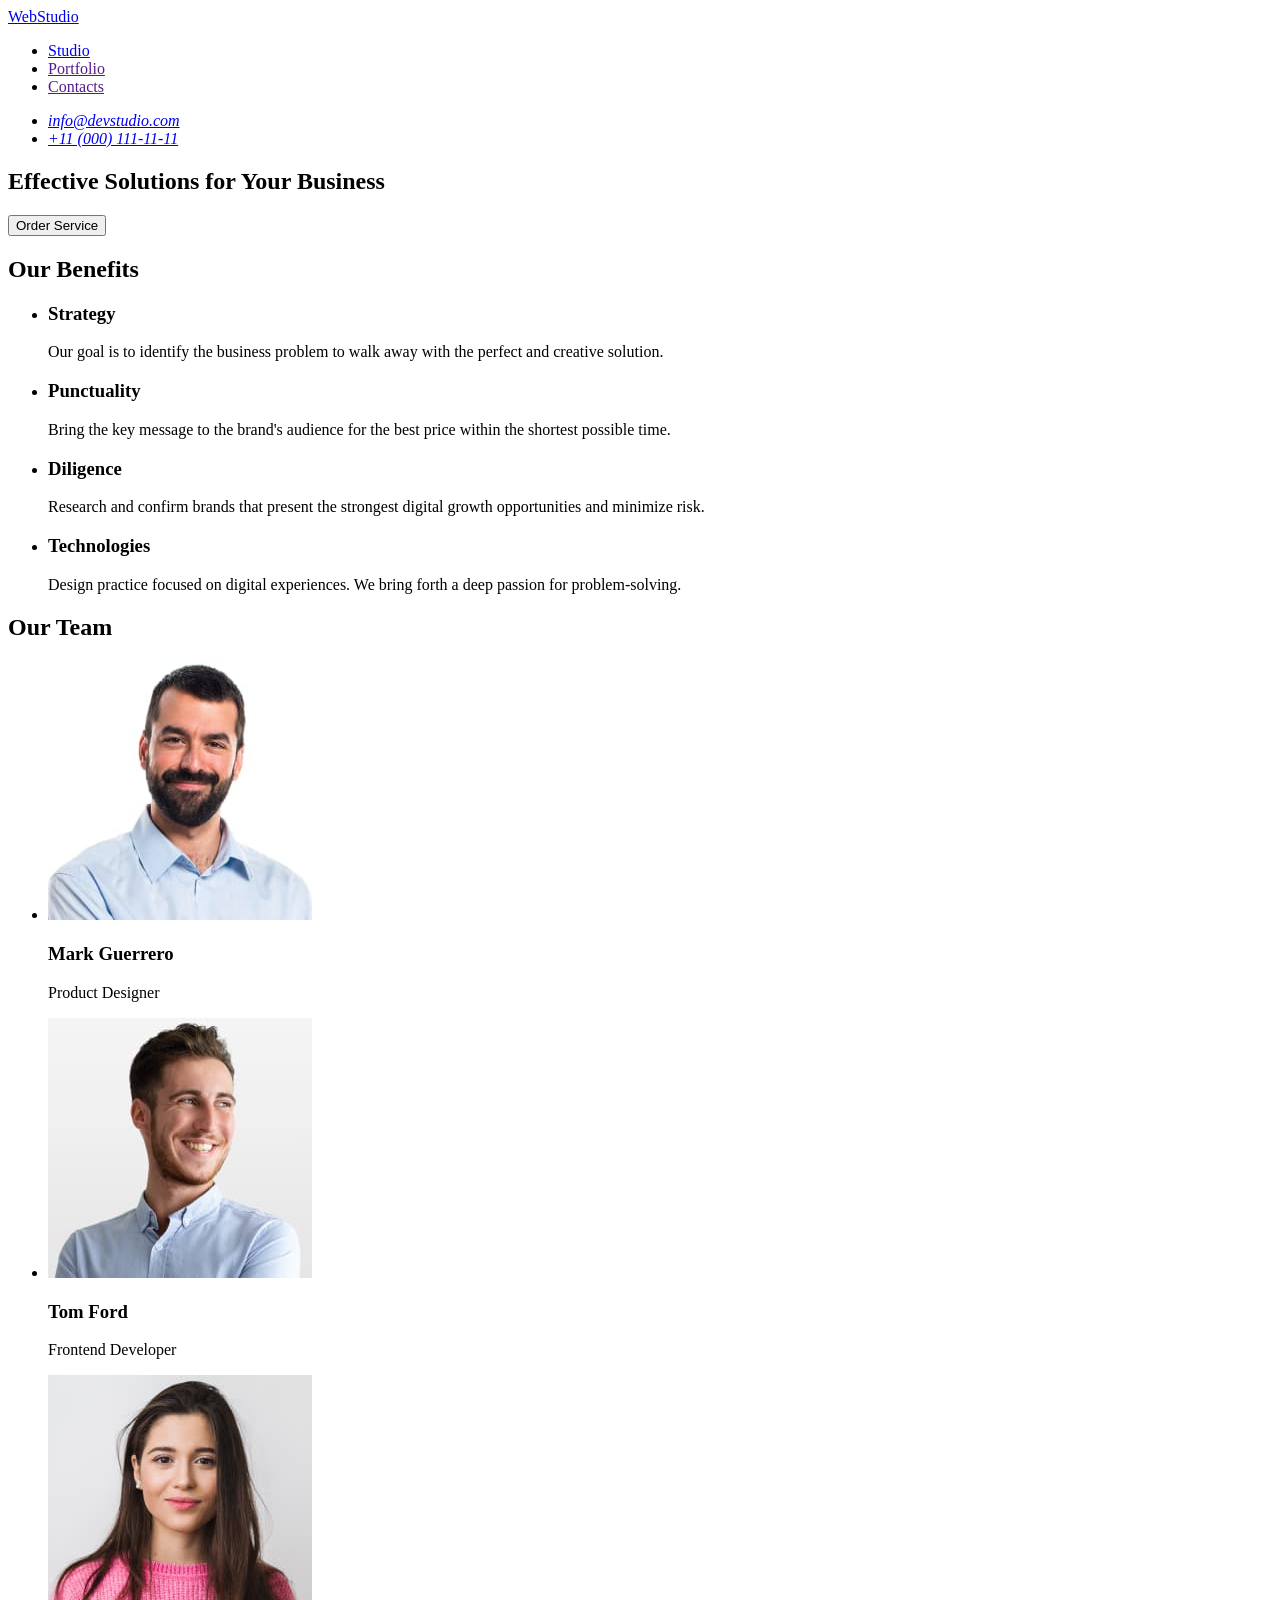
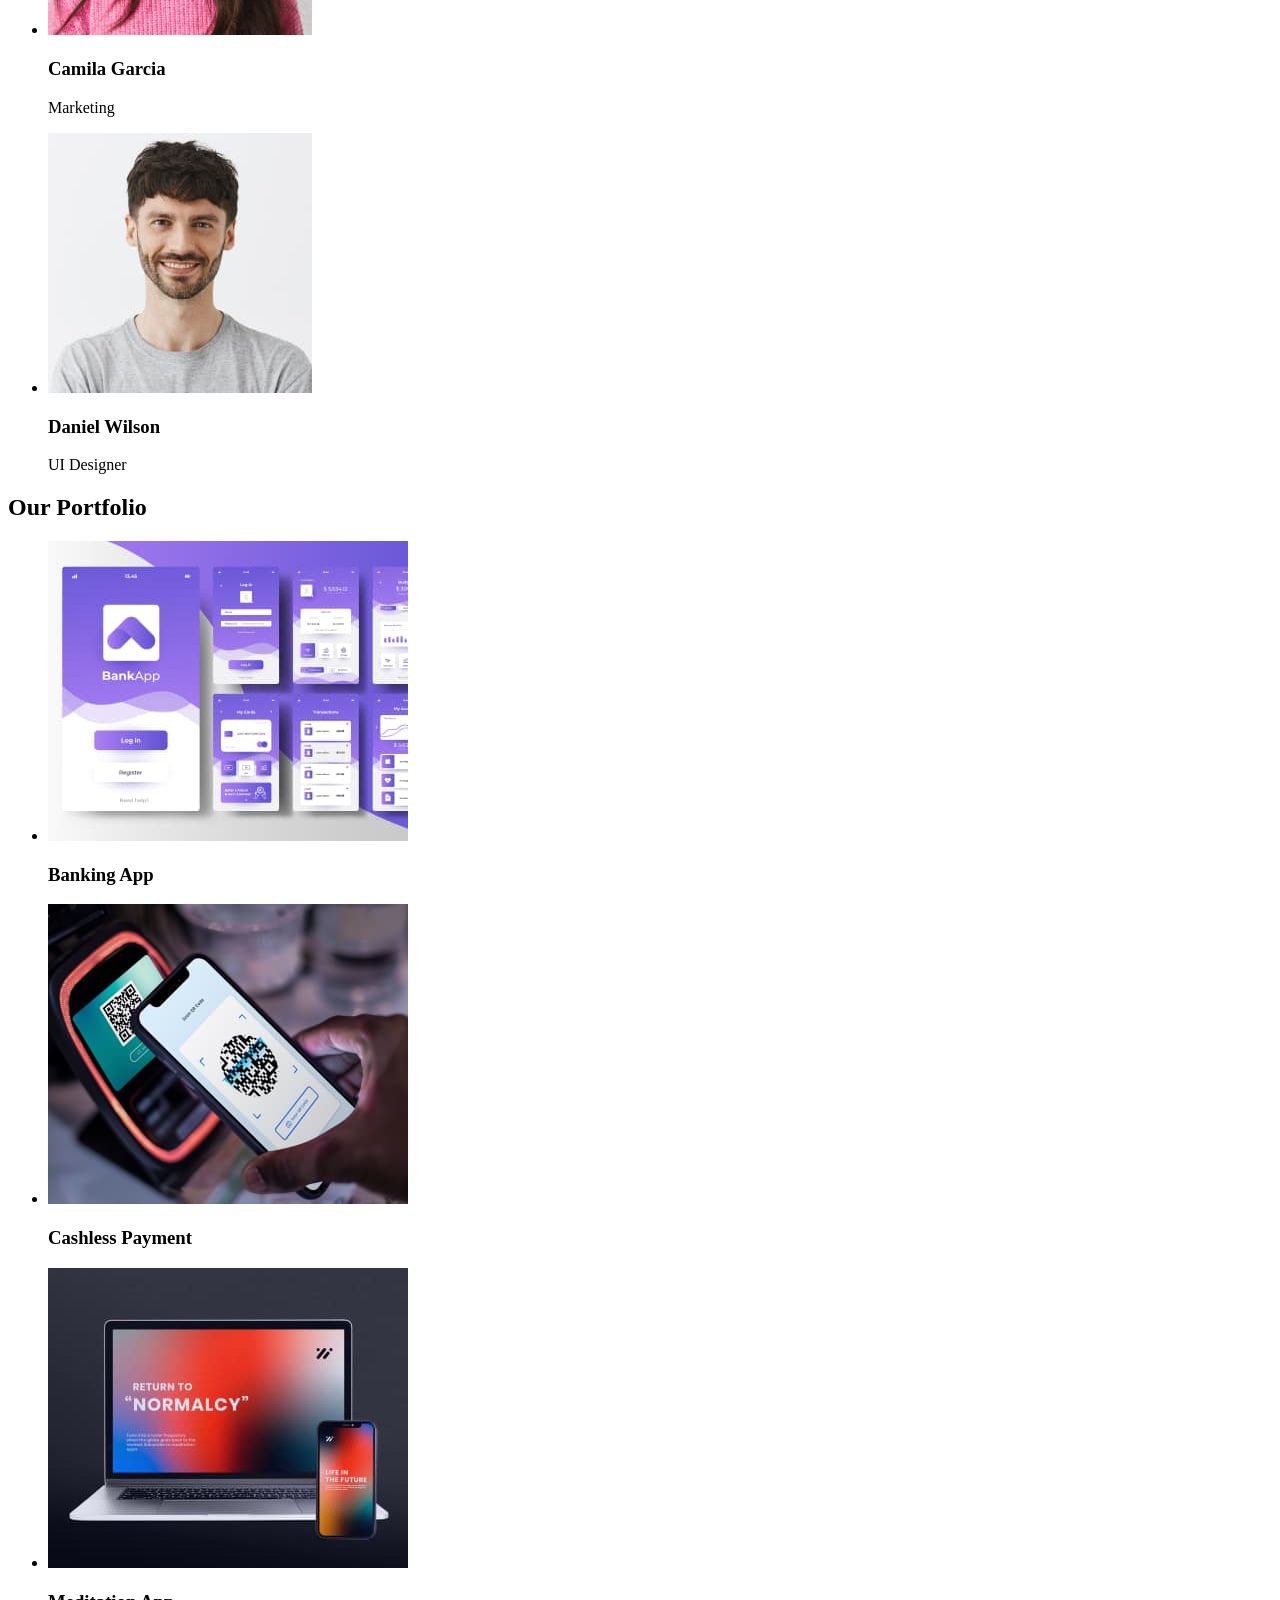
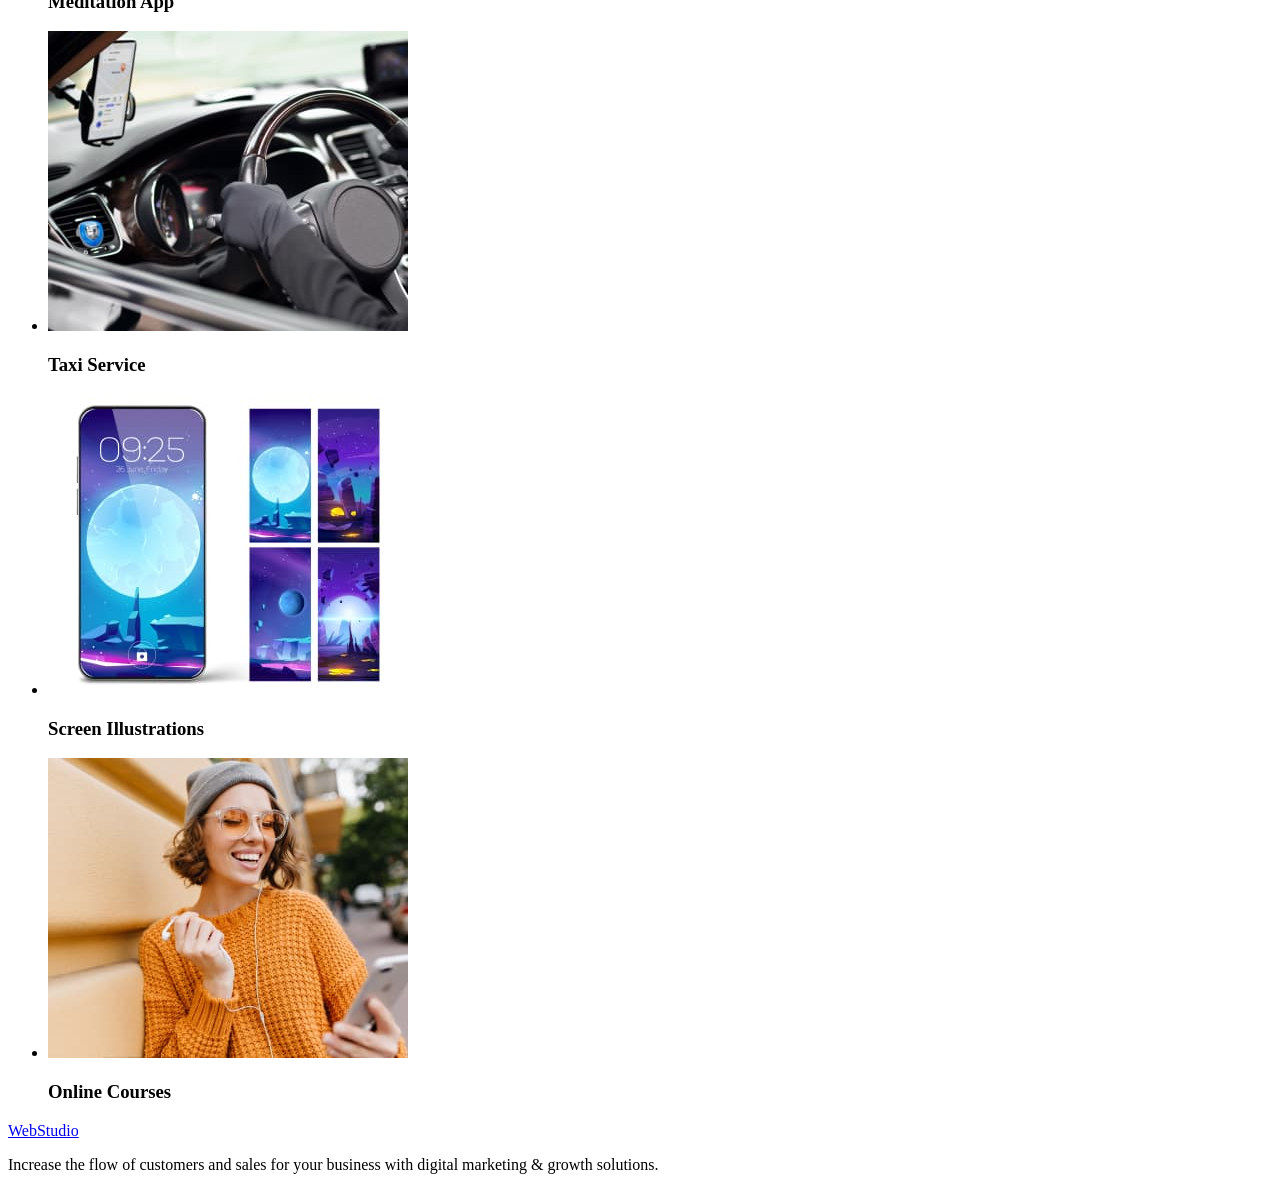
==== index.html @ a12480d6 "src" ====
<!DOCTYPE html>
<html lang="en">
  <head>
    <meta charset="UTF-8" />
    <meta name="viewport" content="width=device-width, initial-scale=1.0" />
    <title>WebStudio</title>
  </head>

  <body>
    <header>
      <nav>
        <a href="./index.html"> WebStudio</a>
        <ul>
          <li><a href="./index.html">Studio</a></li>
          <li><a href="">Portfolio</a></li>
          <li><a href="">Contacts</a></li>
        </ul>
      </nav>
      <address>
        <ul>
          <li><a href="mailto:info@devstudio.com">info@devstudio.com</a></li>
          <li><a href="tel:+110001111111">+11 (000) 111-11-11</a></li>
        </ul>
      </address>
    </header>
    <main>
      <!-- Hero Section -->
      <section>
        <h1>Effective Solutions for Your Business</h1>
        <button type="button">Order Service</button>
      </section>
      <!-- Our Benefits -->
      <section>
        <h2>Our Benefits</h2>
        <ul>
          <li>
            <h3>Strategy</h3>
            <p>
              Our goal is to identify the business problem to walk away with the
              perfect and creative solution.
            </p>
          </li>
          <li>
            <h3>Punctuality</h3>
            <p>
              Bring the key message to the brand's audience for the best price
              within the shortest possible time.
            </p>
          </li>
          <li>
            <h3>Diligence</h3>
            <p>
              Research and confirm brands that present the strongest digital
              growth opportunities and minimize risk.
            </p>
          </li>
          <li>
            <h3>Technologies</h3>
            <p>
              Design practice focused on digital experiences. We bring forth a
              deep passion for problem-solving.
            </p>
          </li>
        </ul>
      </section>

      <!-- Our Team -->
      <section>
        <h2>Our Team</h2>
        <ul>
          <li>
            <img
              src="./images/mark_guerrero.jpg"
              alt="Mark Guerrero"
              width="264"
              height="260"
            />
            <h3>Mark Guerrero</h3>
            <p>Product Designer</p>
          </li>
          <li>
            <img
              src="./images/tom_ford.jpg"
              alt="Tom Ford"
              width="264"
              height="260"
            />
            <h3>Tom Ford</h3>
            <p>Frontend Developer</p>
          </li>
          <li>
            <img
              src="./images/camila_garcia.jpg"
              alt="Camila Garcia"
              width="264"
              height="260"
            />
            <h3>Camila Garcia</h3>
            <p>Marketing</p>
          </li>
          <li>
            <img
              src="./images/daniel_wilson.jpg"
              alt="Daniel Wilson"
              width="264"
              height="260"
            />
            <h3>Daniel Wilson</h3>
            <p>UI Designer</p>
          </li>
        </ul>
      </section>
      <section>
        <h2>Our Portfolio</h2>
        <ul>
          <li>
            <img src="./images/banking_app.jpg" alt="" />
            <h3>Banking App</h3>
            <p></p>
          </li>
          <li>
            <img src="./images/cashless_payment.jpg" alt="" />
            <h3>Cashless Payment</h3>
            <p></p>
          </li>
          <li>
            <img src="./images/meditation_app.jpg" alt="" />
            <h3>Meditation App</h3>
            <p></p>
          </li>
          <li>
            <img src="./images/taxi_service.jpg" alt="" />
            <h3>Taxi Service</h3>
            <p></p>
          </li>
          <li>
            <img src="./images/screen_illustrations.jpg" alt="" />
            <h3>Screen Illustrations</h3>
            <p></p>
          </li>
          <li>
            <img src="./images/online-courses.jpg" alt="" />
            <h3>Online Courses</h3>
            <p></p>
          </li>
        </ul>
      </section>
    </main>
    <!-- Footer -->
    <footer>
      <a href="./index.html"> WebStudio</a>
      <p>
        Increase the flow of customers and sales for your business with digital
        marketing & growth solutions.
      </p>
    </footer>
  </body>
</html>
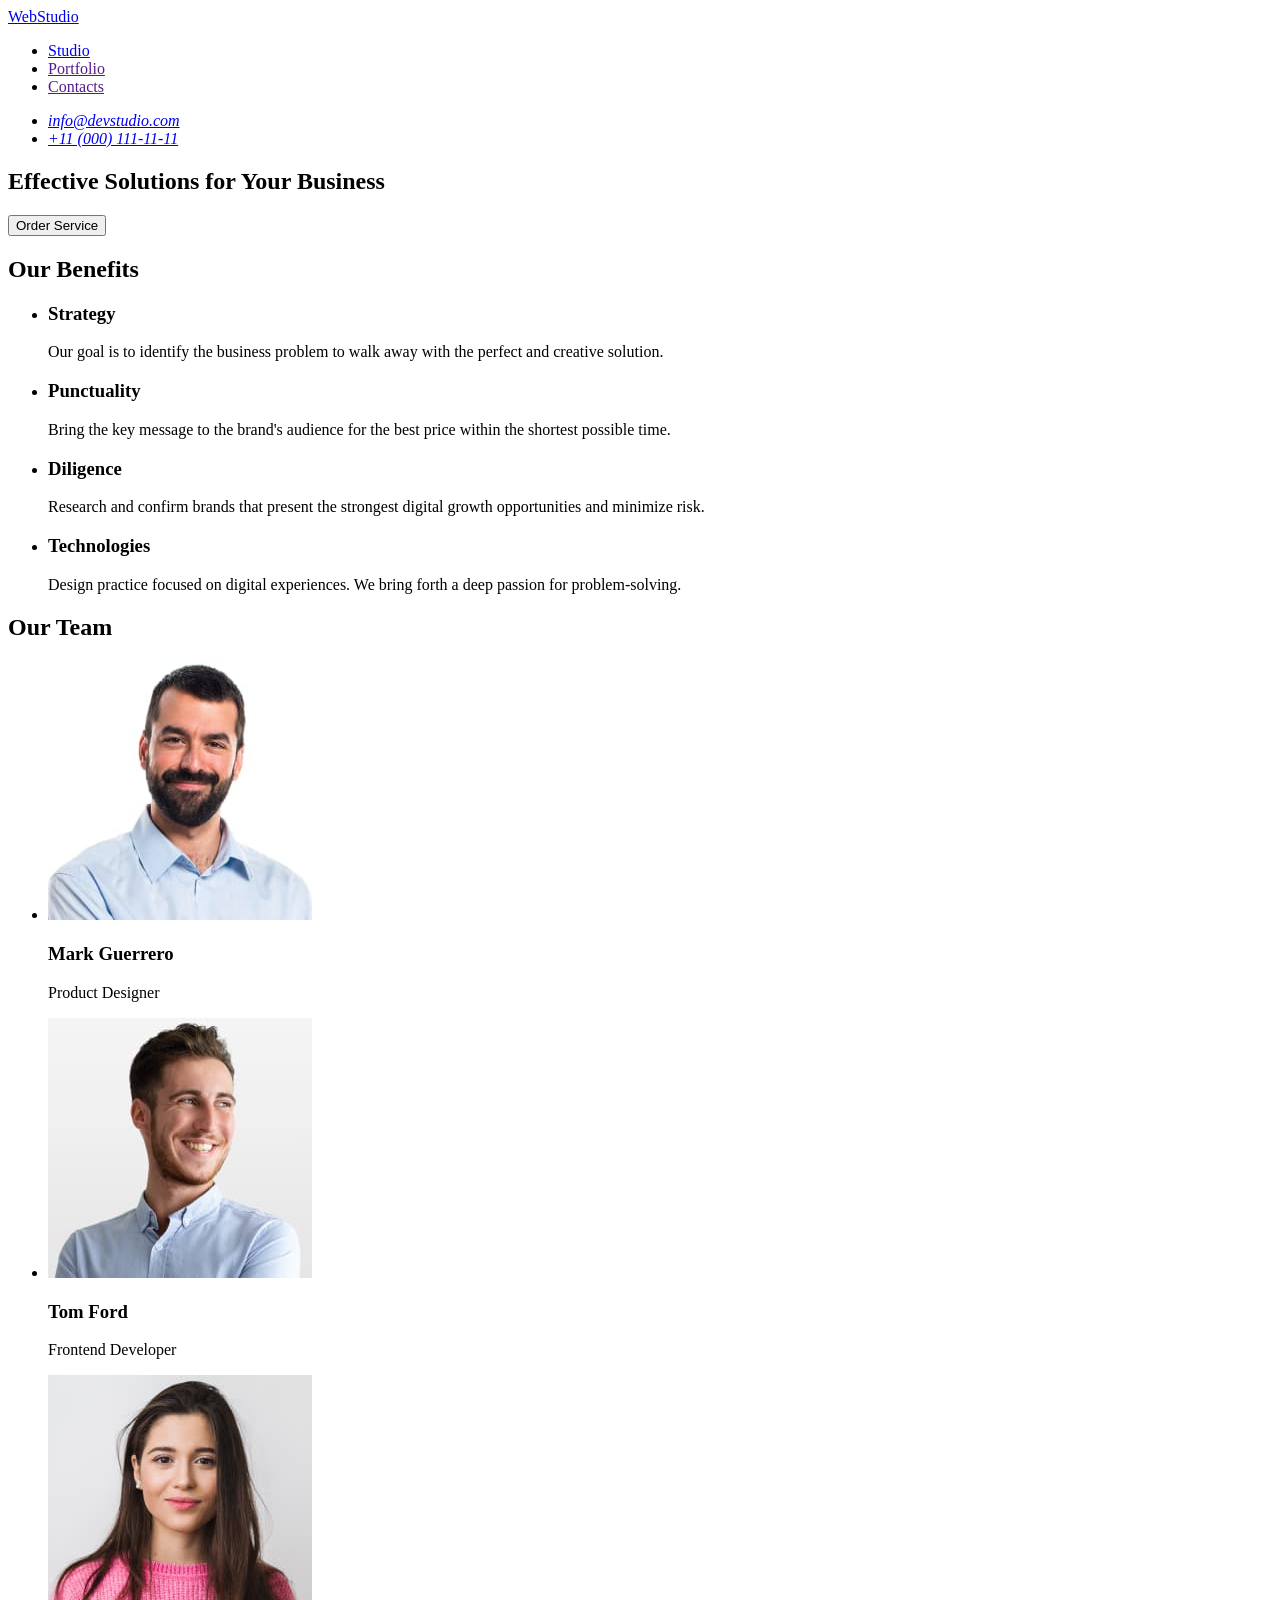
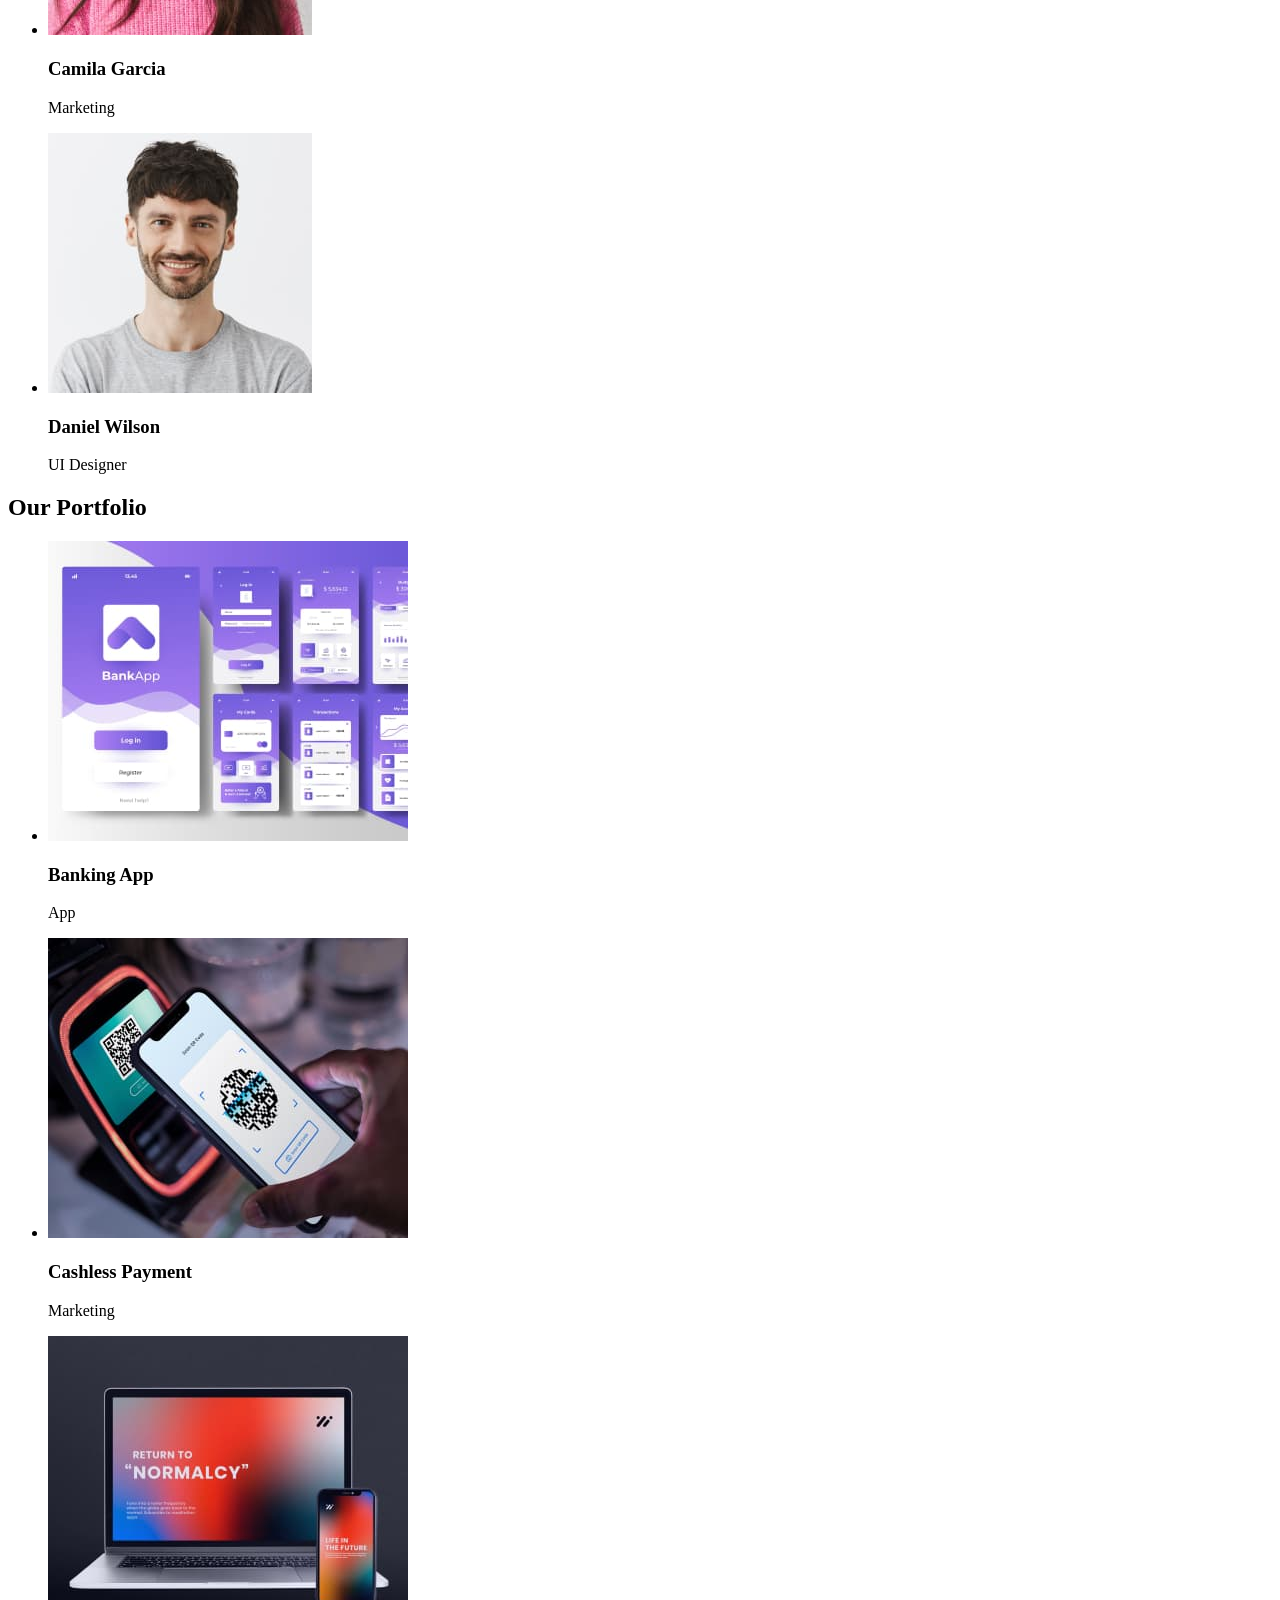
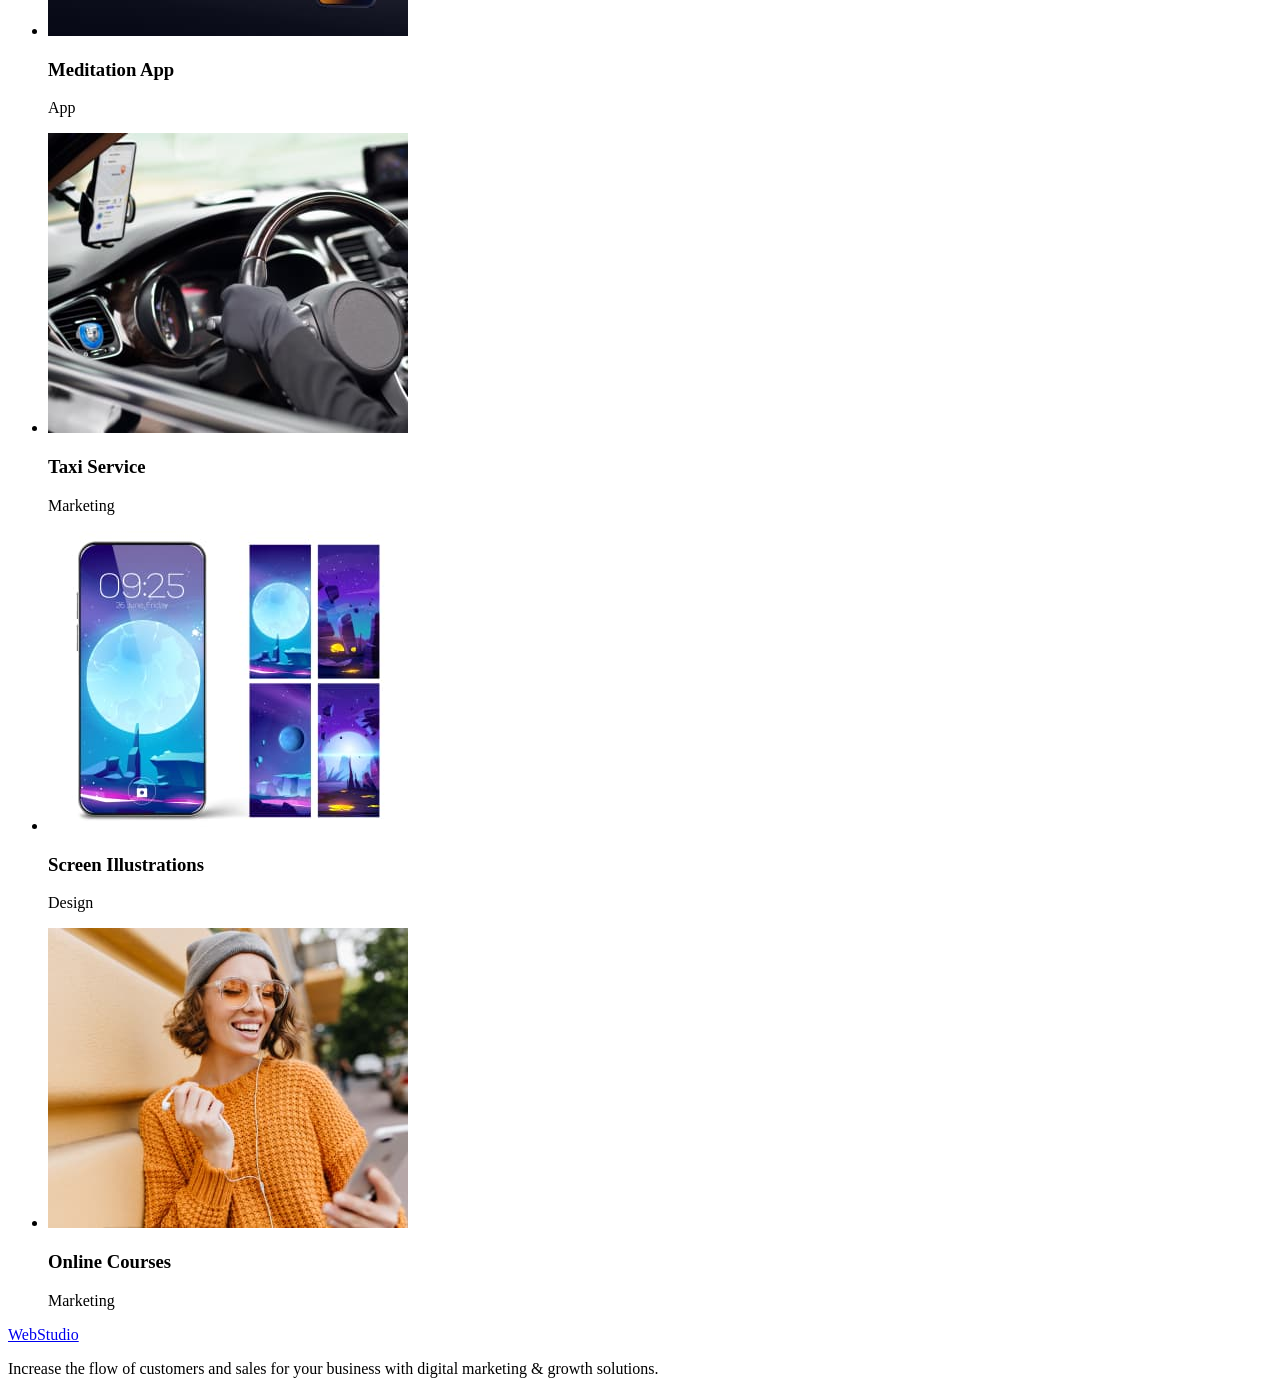
==== commit e55e8d1b: "p" ====
--- a/index.html
+++ b/index.html
@@ -116,32 +116,32 @@
           <li>
             <img src="./images/banking_app.jpg" alt="" />
             <h3>Banking App</h3>
-            <p></p>
+            <p>App</p>
           </li>
           <li>
             <img src="./images/cashless_payment.jpg" alt="" />
             <h3>Cashless Payment</h3>
-            <p></p>
+            <p>Marketing</p>
           </li>
           <li>
             <img src="./images/meditation_app.jpg" alt="" />
             <h3>Meditation App</h3>
-            <p></p>
+            <p>App</p>
           </li>
           <li>
             <img src="./images/taxi_service.jpg" alt="" />
             <h3>Taxi Service</h3>
-            <p></p>
+            <p>Marketing</p>
           </li>
           <li>
             <img src="./images/screen_illustrations.jpg" alt="" />
             <h3>Screen Illustrations</h3>
-            <p></p>
+            <p>Design</p>
           </li>
           <li>
             <img src="./images/online-courses.jpg" alt="" />
             <h3>Online Courses</h3>
-            <p></p>
+            <p>Marketing</p>
           </li>
         </ul>
       </section>
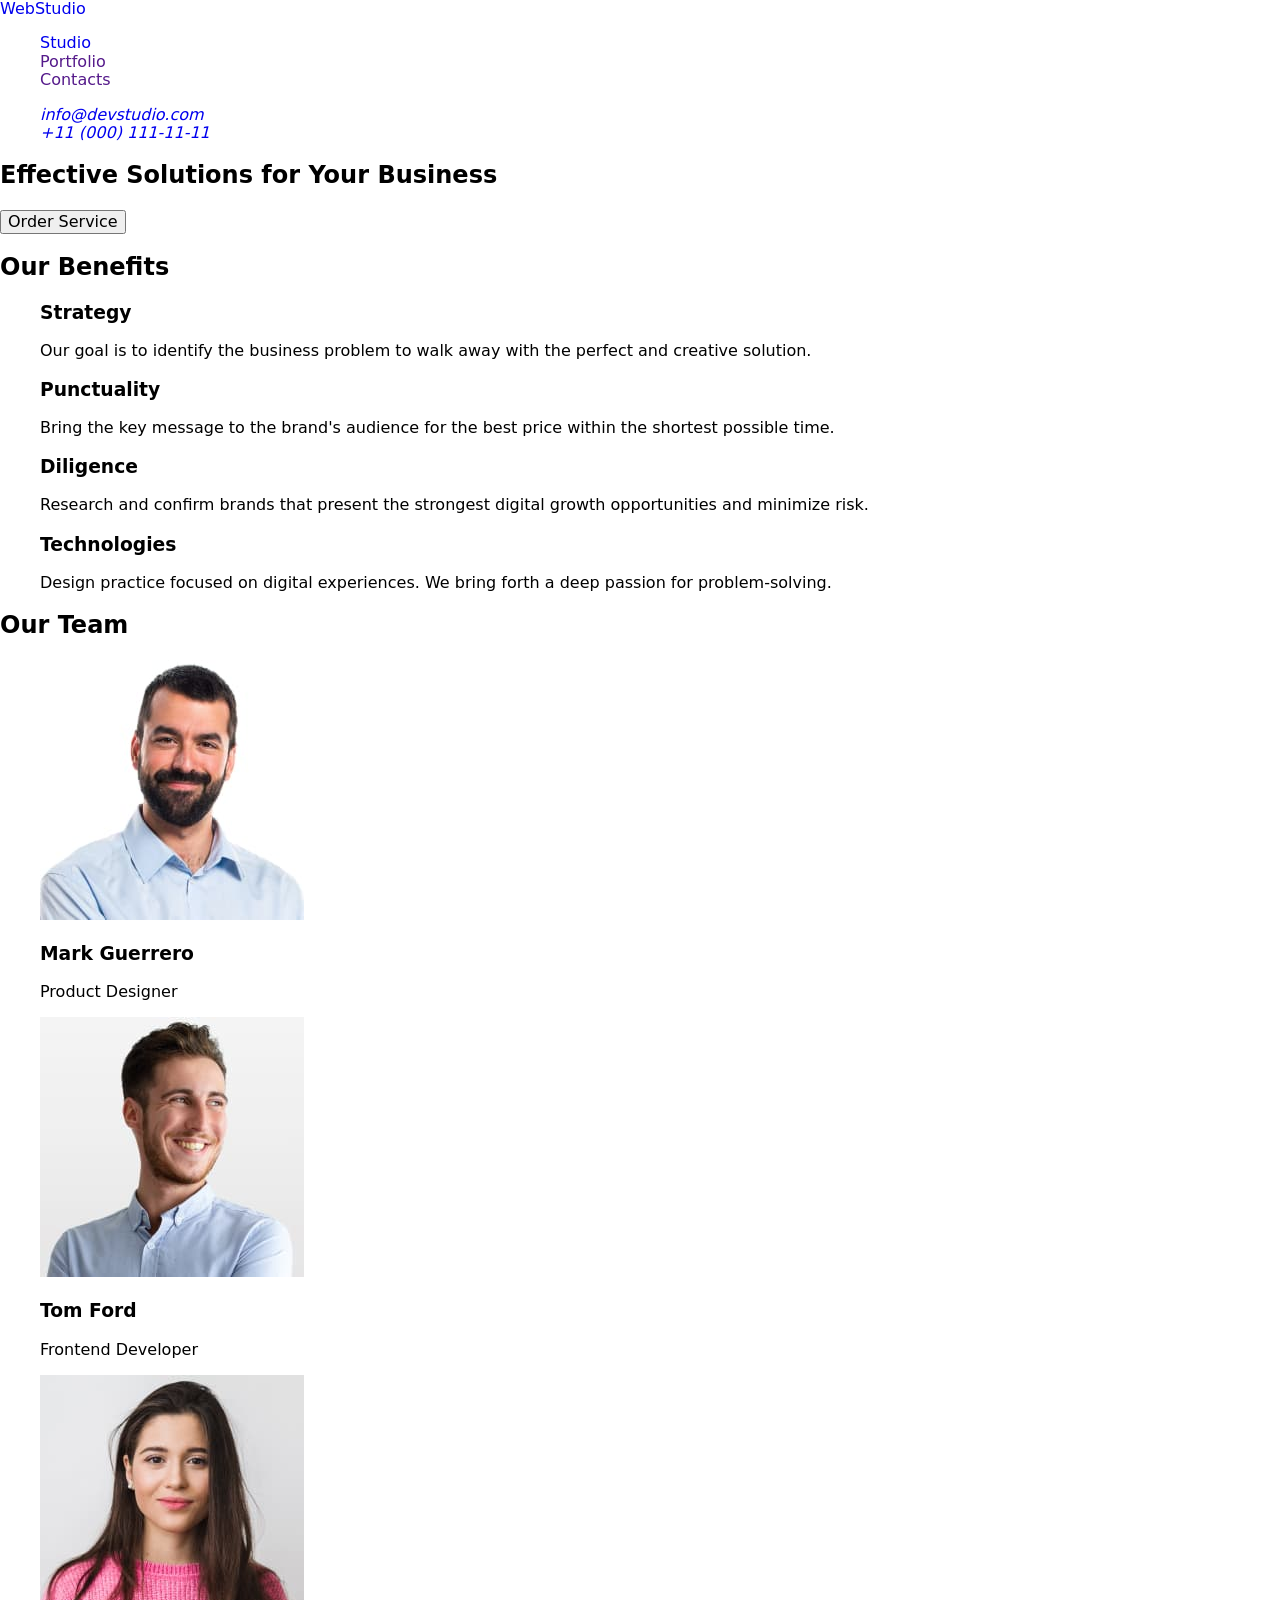
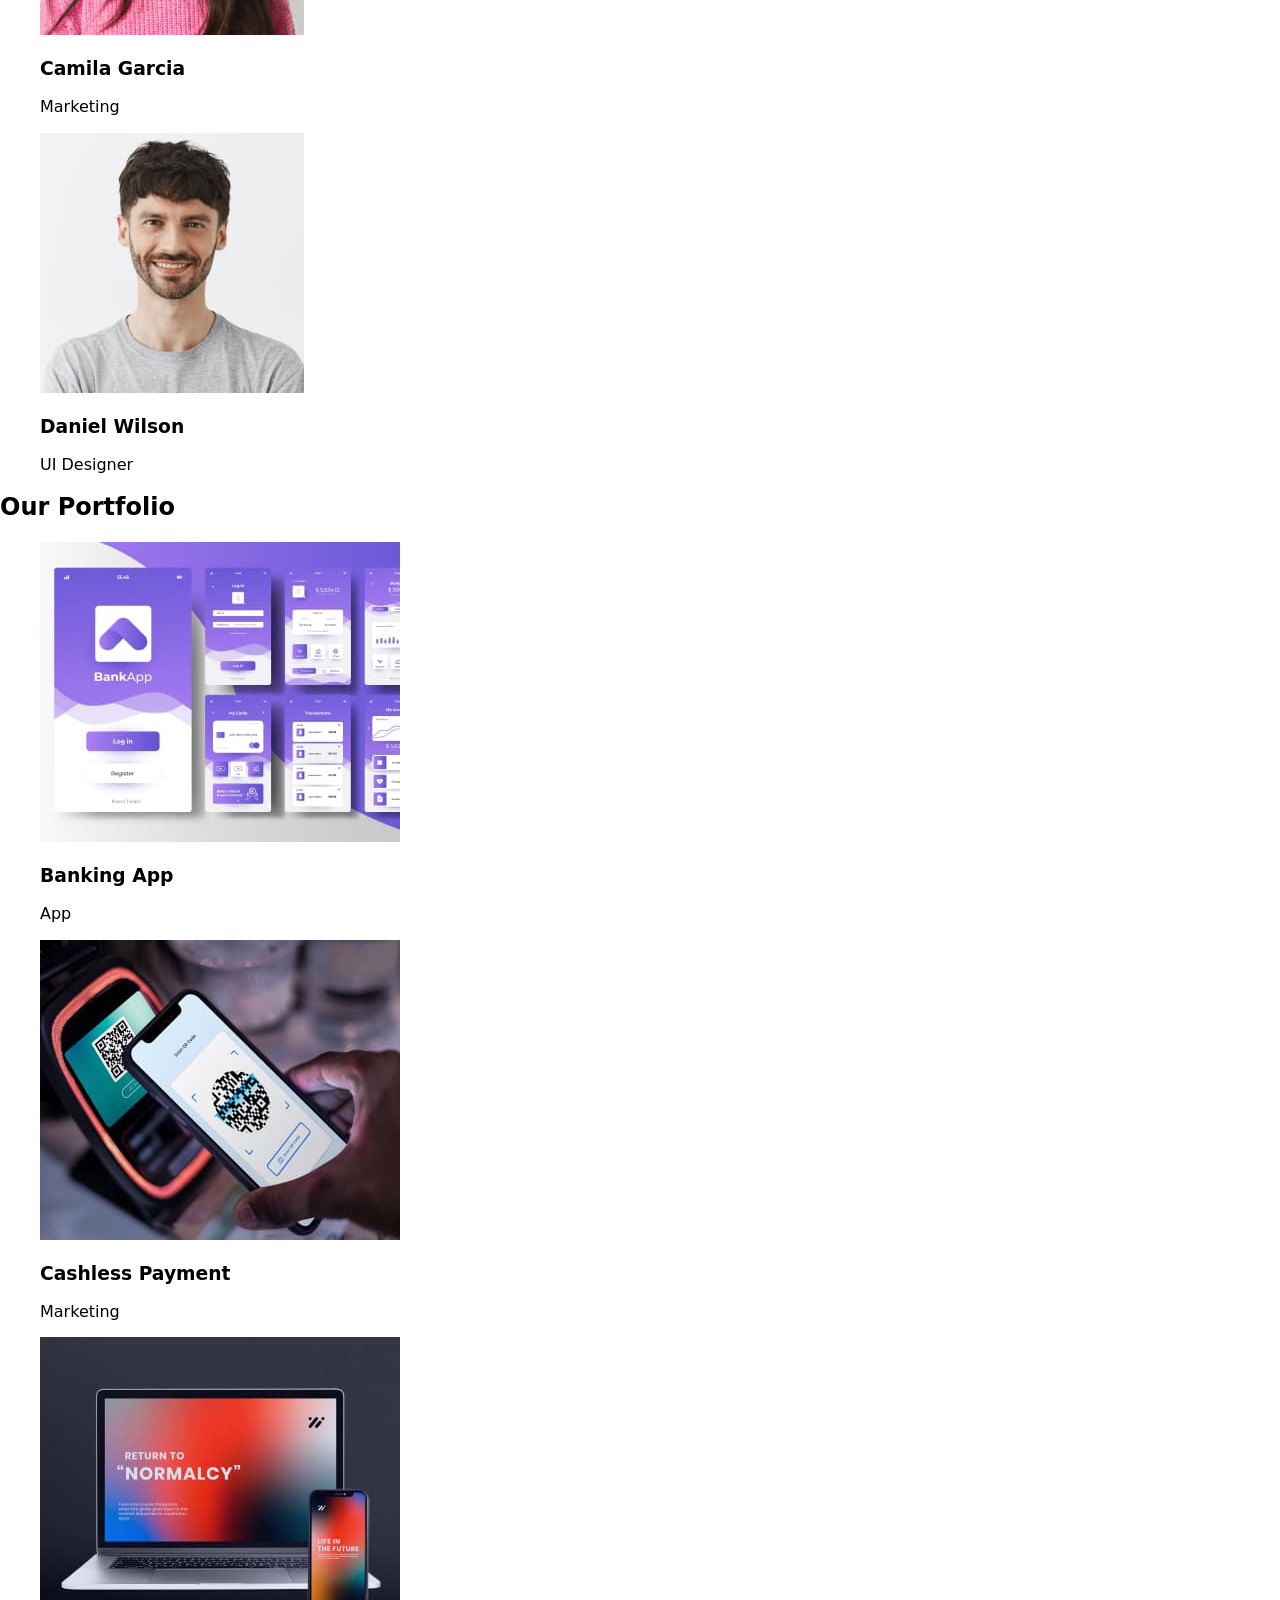
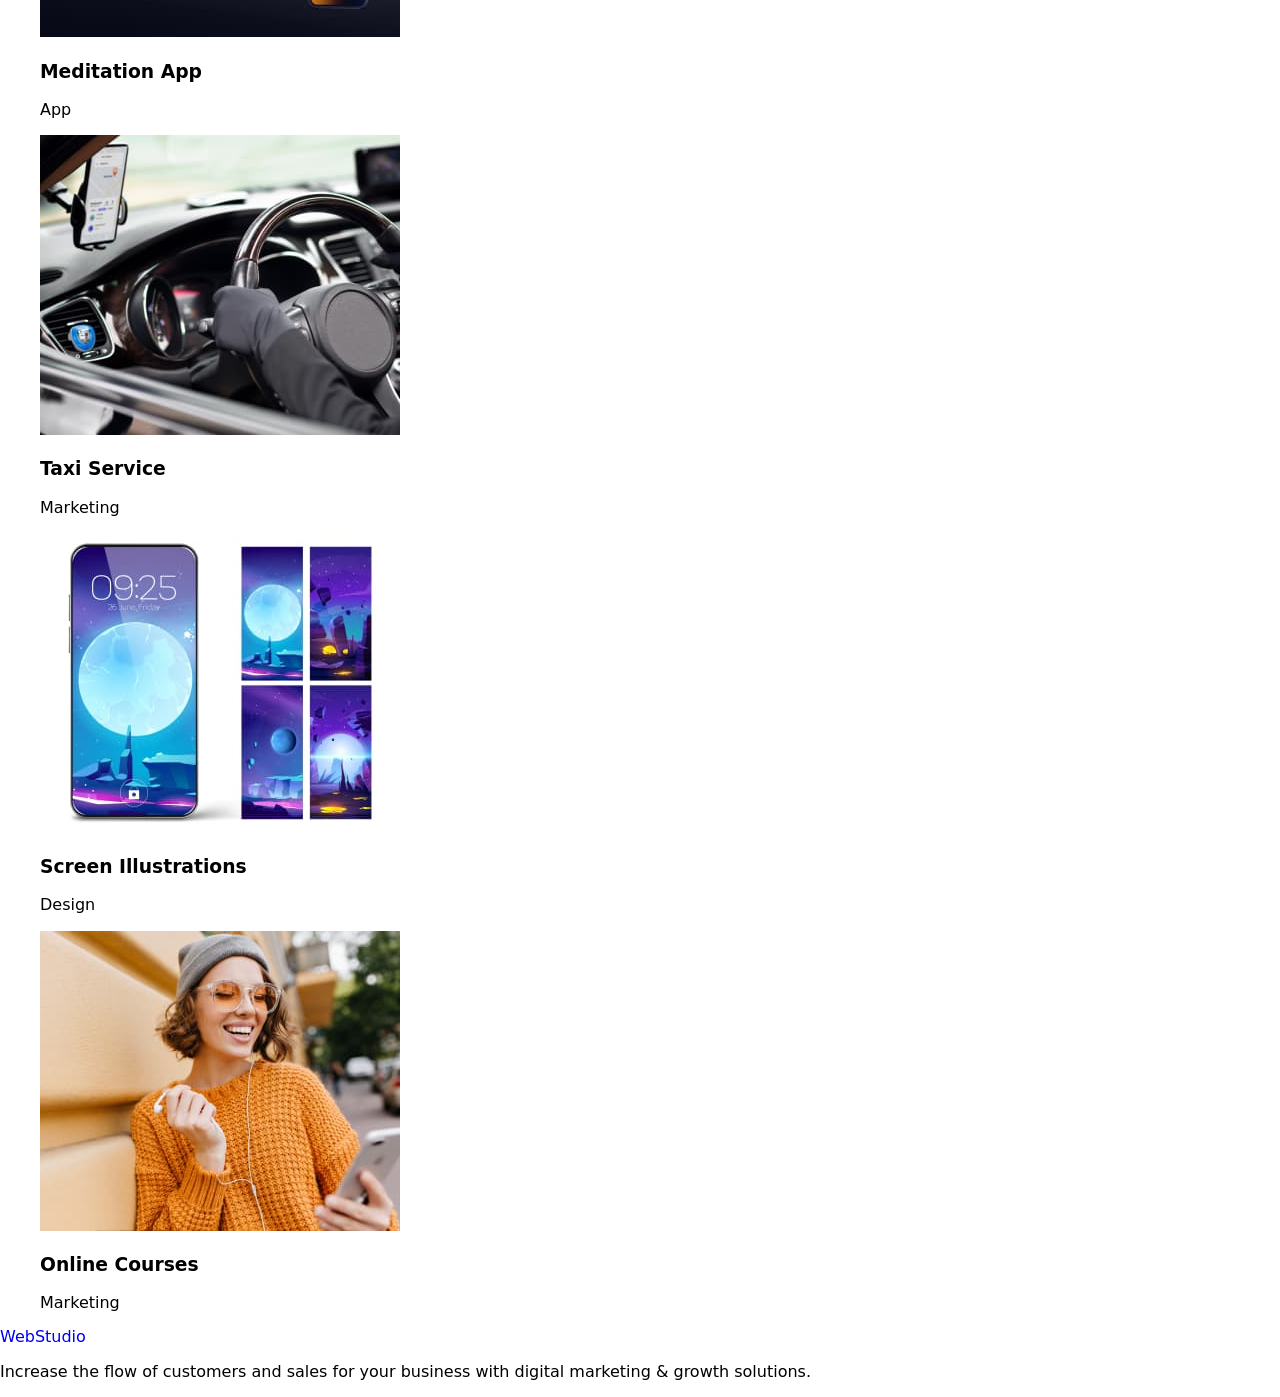
==== commit 8c0ebe21: "new" ====
--- a/index.html
+++ b/index.html
@@ -4,22 +4,33 @@
     <meta charset="UTF-8" />
     <meta name="viewport" content="width=device-width, initial-scale=1.0" />
     <title>WebStudio</title>
+    <link
+      rel="stylesheet"
+      href="https://cdnjs.cloudflare.com/ajax/libs/modern-normalize/2.0.0/modern-normalize.min.css"
+    />
+    <link rel="stylesheet" href="./css/styles.css" />
   </head>
 
   <body>
     <header>
       <nav>
-        <a href="./index.html"> WebStudio</a>
-        <ul>
-          <li><a href="./index.html">Studio</a></li>
-          <li><a href="">Portfolio</a></li>
-          <li><a href="">Contacts</a></li>
+        <a href="./index.html" class="link"> WebStudio</a>
+        <ul class="list">
+          <li><a href="./index.html" class="link">Studio</a></li>
+          <li><a href="" class="link">Portfolio</a></li>
+          <li><a href="" class="link">Contacts</a></li>
         </ul>
       </nav>
       <address>
-        <ul>
-          <li><a href="mailto:info@devstudio.com">info@devstudio.com</a></li>
-          <li><a href="tel:+110001111111">+11 (000) 111-11-11</a></li>
+        <ul class="list">
+          <li>
+            <a href="mailto:info@devstudio.com" class="link"
+              >info@devstudio.com</a
+            >
+          </li>
+          <li>
+            <a href="tel:+110001111111" class="link">+11 (000) 111-11-11</a>
+          </li>
         </ul>
       </address>
     </header>
@@ -32,7 +43,7 @@
       <!-- Our Benefits -->
       <section>
         <h2>Our Benefits</h2>
-        <ul>
+        <ul class="list">
           <li>
             <h3>Strategy</h3>
             <p>
@@ -67,7 +78,7 @@
       <!-- Our Team -->
       <section>
         <h2>Our Team</h2>
-        <ul>
+        <ul class="list">
           <li>
             <img
               src="./images/mark_guerrero.jpg"
@@ -112,7 +123,7 @@
       </section>
       <section>
         <h2>Our Portfolio</h2>
-        <ul>
+        <ul class="list">
           <li>
             <img src="./images/banking_app.jpg" alt="" />
             <h3>Banking App</h3>
@@ -148,7 +159,7 @@
     </main>
     <!-- Footer -->
     <footer>
-      <a href="./index.html"> WebStudio</a>
+      <a href="./index.html" class="link"> WebStudio</a>
       <p>
         Increase the flow of customers and sales for your business with digital
         marketing & growth solutions.
--- a/css/styles.css
+++ b/css/styles.css
@@ -0,0 +1,9 @@
+.list {
+  list-style-type: none;
+}
+.link {
+  text-decoration: none;
+}
+button {
+  cursor: pointer;
+}
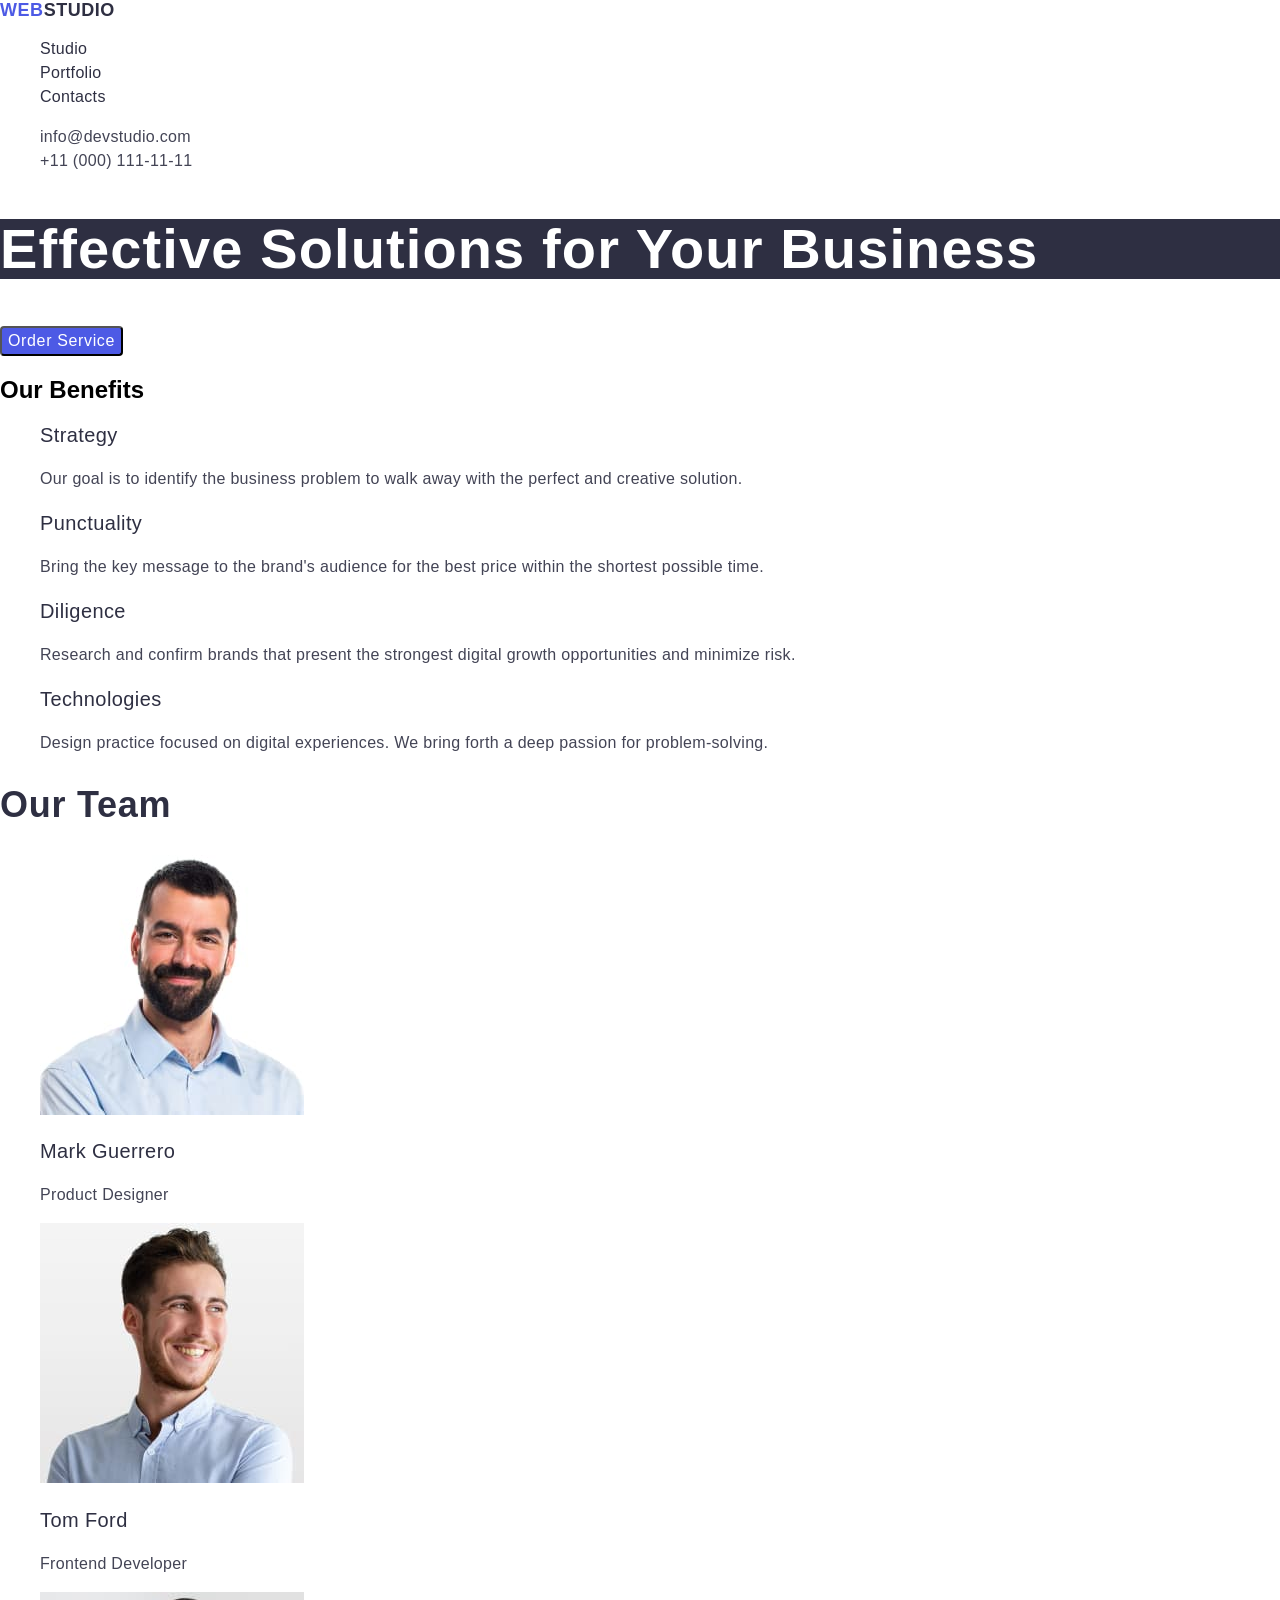
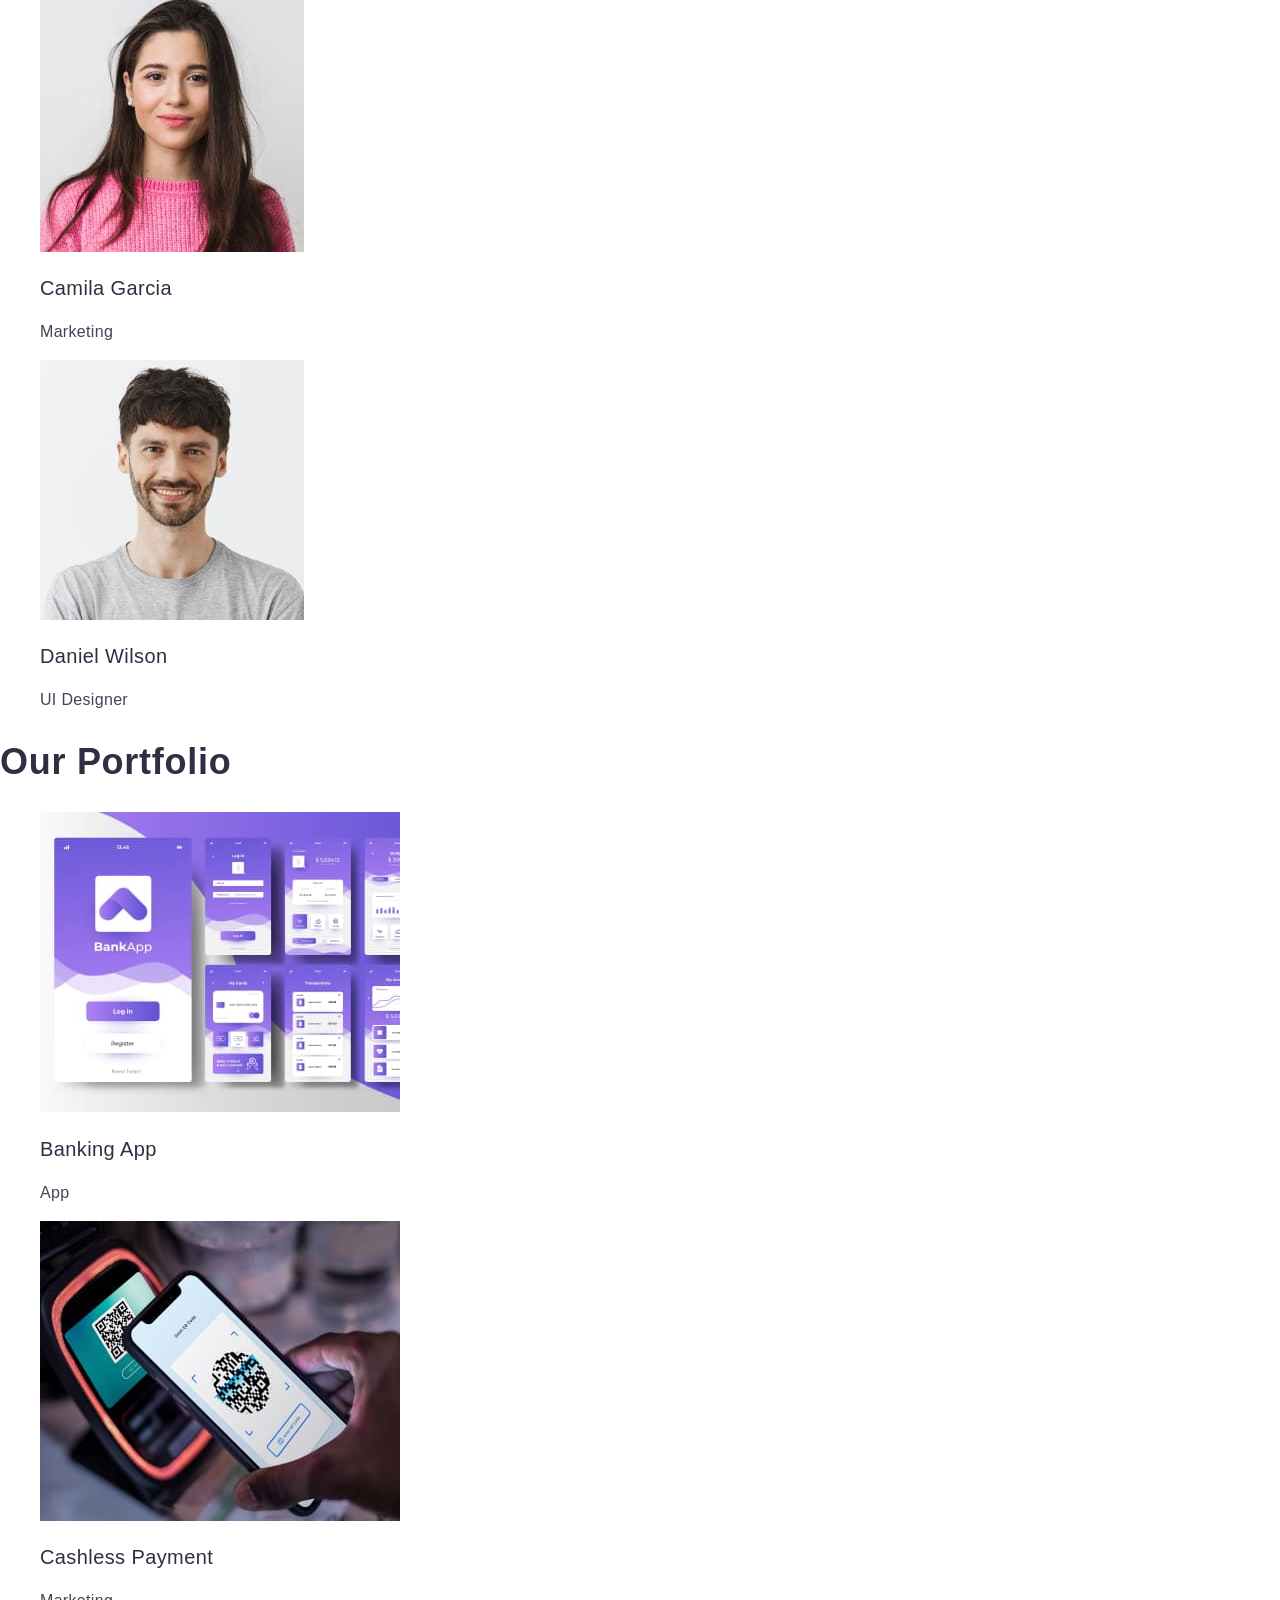
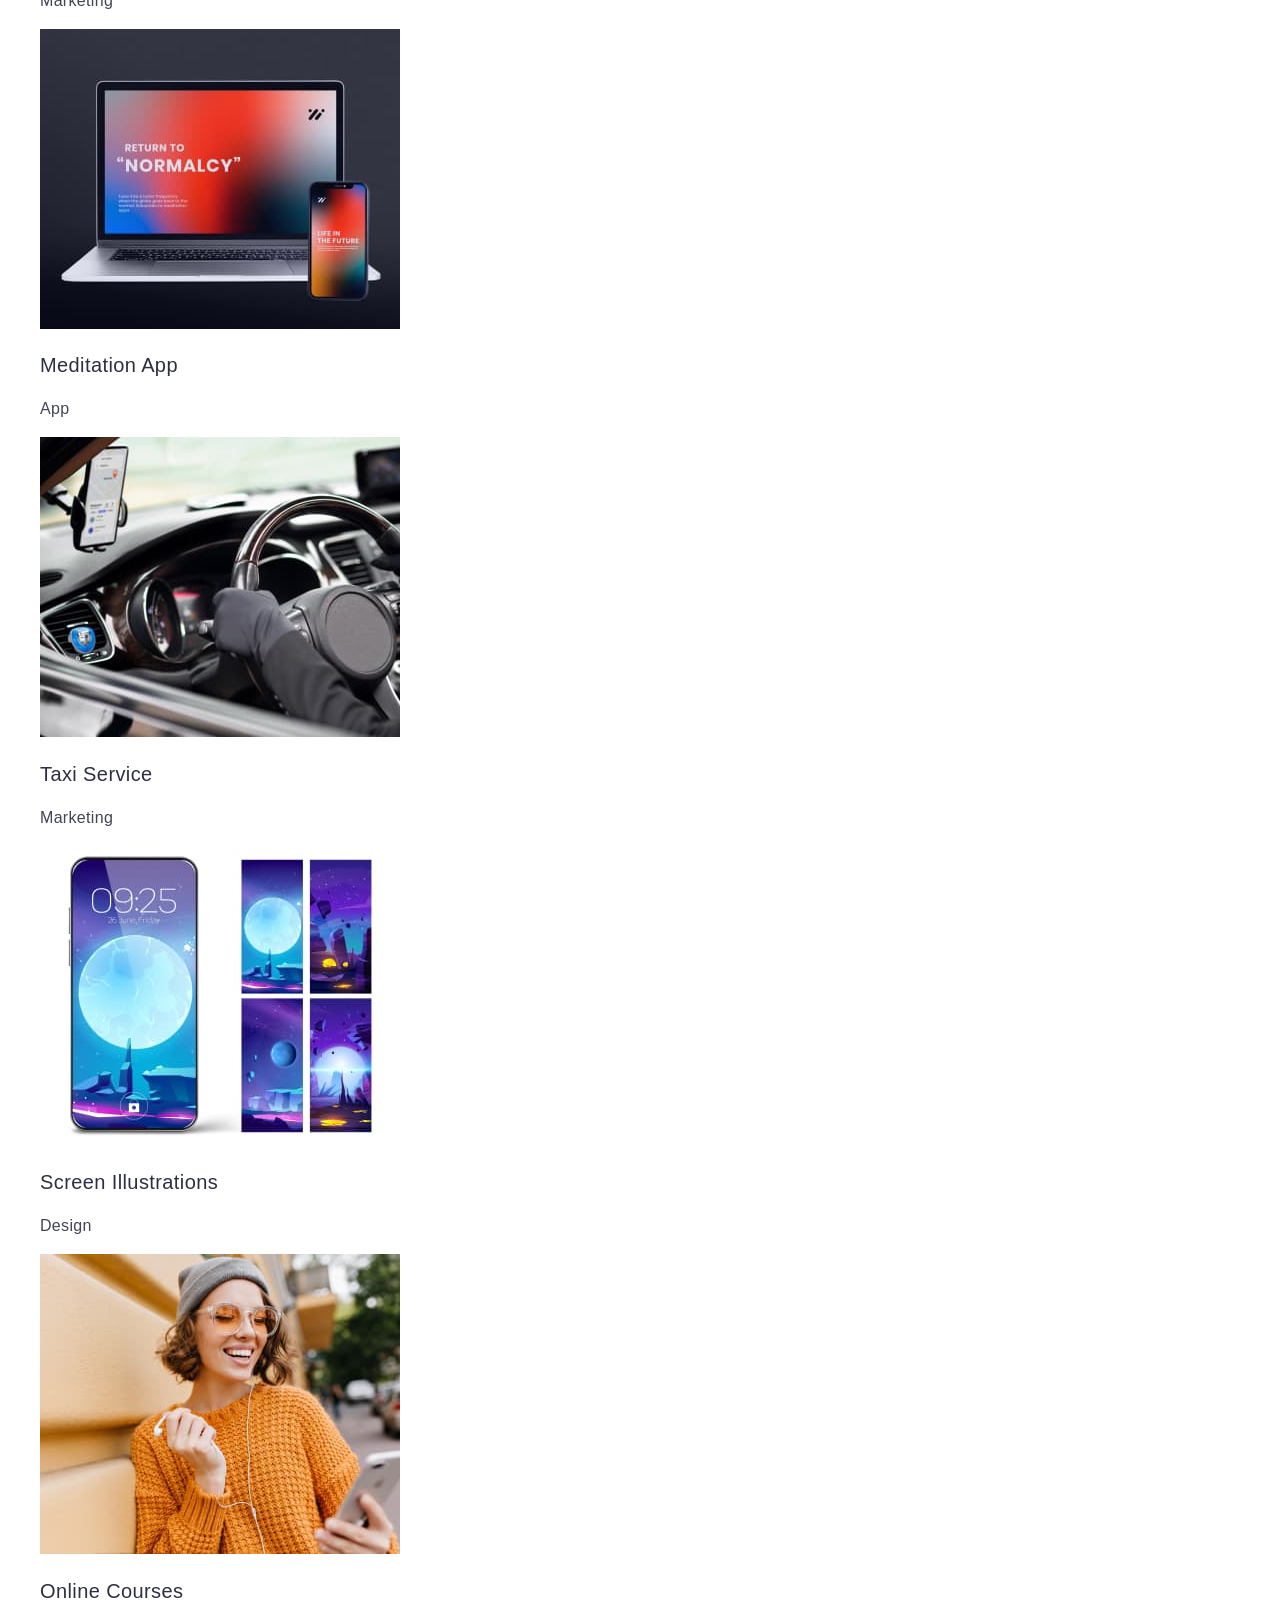
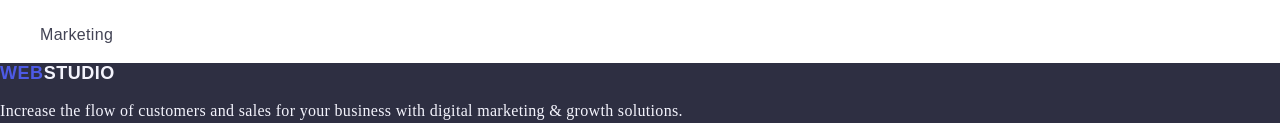
==== commit 9dc52129: "update" ====
--- a/index.html
+++ b/index.html
@@ -4,70 +4,89 @@
     <meta charset="UTF-8" />
     <meta name="viewport" content="width=device-width, initial-scale=1.0" />
     <title>WebStudio</title>
+    <link rel="preconnect" href="https://fonts.googleapis.com" />
+    <link rel="preconnect" href="https://fonts.gstatic.com" crossorigin />
+    <link
+      href="https://fonts.googleapis.com/css2?family=Raleway:wght@700&family=Roboto:wght@400;500;700&display=swap"
+      rel="stylesheet"
+    />
     <link
       rel="stylesheet"
       href="https://cdnjs.cloudflare.com/ajax/libs/modern-normalize/2.0.0/modern-normalize.min.css"
     />
+
     <link rel="stylesheet" href="./css/styles.css" />
   </head>
 
   <body>
-    <header>
-      <nav>
-        <a href="./index.html" class="link"> WebStudio</a>
-        <ul class="list">
-          <li><a href="./index.html" class="link">Studio</a></li>
-          <li><a href="" class="link">Portfolio</a></li>
-          <li><a href="" class="link">Contacts</a></li>
+    <!-- HEADER -->
+    <header class="page-header">
+      <nav class="page-nav">
+        <a href="./index.html" class="logo link">
+          <span class="logo-web link">Web</span>Studio</a
+        >
+        <ul class="menu list">
+          <li class="menu-item">
+            <a href="./index.html" class="menu-link link">Studio</a>
+          </li>
+          <li class="menu-item">
+            <a href="" class="menu-link link">Portfolio</a>
+          </li>
+          <li class="menu-item">
+            <a href="" class="menu-link link">Contacts</a>
+          </li>
         </ul>
       </nav>
       <address>
+        <!-- CONTACTS -->
         <ul class="list">
           <li>
-            <a href="mailto:info@devstudio.com" class="link"
+            <a href="mailto:info@devstudio.com" class="link contacts"
               >info@devstudio.com</a
             >
           </li>
           <li>
-            <a href="tel:+110001111111" class="link">+11 (000) 111-11-11</a>
+            <a href="tel:+110001111111" class="link contacts"
+              >+11 (000) 111-11-11</a
+            >
           </li>
         </ul>
       </address>
     </header>
     <main>
-      <!-- Hero Section -->
+      <!-- HERO SECTION -->
       <section>
-        <h1>Effective Solutions for Your Business</h1>
+        <h1 class="title">Effective Solutions for Your Business</h1>
         <button type="button">Order Service</button>
       </section>
-      <!-- Our Benefits -->
+      <!-- BENEFITS -->
       <section>
         <h2>Our Benefits</h2>
         <ul class="list">
           <li>
-            <h3>Strategy</h3>
-            <p>
+            <h3 class="benefits-title">Strategy</h3>
+            <p class="benefits-paragraf">
               Our goal is to identify the business problem to walk away with the
               perfect and creative solution.
             </p>
           </li>
           <li>
-            <h3>Punctuality</h3>
-            <p>
+            <h3 class="benefits-title">Punctuality</h3>
+            <p class="benefits-paragraf">
               Bring the key message to the brand's audience for the best price
               within the shortest possible time.
             </p>
           </li>
           <li>
-            <h3>Diligence</h3>
-            <p>
+            <h3 class="benefits-title">Diligence</h3>
+            <p class="benefits-paragraf">
               Research and confirm brands that present the strongest digital
               growth opportunities and minimize risk.
             </p>
           </li>
           <li>
-            <h3>Technologies</h3>
-            <p>
+            <h3 class="benefits-title">Technologies</h3>
+            <p class="benefits-paragraf">
               Design practice focused on digital experiences. We bring forth a
               deep passion for problem-solving.
             </p>
@@ -75,9 +94,9 @@
         </ul>
       </section>
 
-      <!-- Our Team -->
+      <!-- OUR TEAM -->
       <section>
-        <h2>Our Team</h2>
+        <h2 class="team-header">Our Team</h2>
         <ul class="list">
           <li>
             <img
@@ -86,8 +105,8 @@
               width="264"
               height="260"
             />
-            <h3>Mark Guerrero</h3>
-            <p>Product Designer</p>
+            <h3 class="team-title">Mark Guerrero</h3>
+            <p class="team-paragraf">Product Designer</p>
           </li>
           <li>
             <img
@@ -96,8 +115,8 @@
               width="264"
               height="260"
             />
-            <h3>Tom Ford</h3>
-            <p>Frontend Developer</p>
+            <h3 class="team-title">Tom Ford</h3>
+            <p class="team-paragraf">Frontend Developer</p>
           </li>
           <li>
             <img
@@ -106,8 +125,8 @@
               width="264"
               height="260"
             />
-            <h3>Camila Garcia</h3>
-            <p>Marketing</p>
+            <h3 class="team-title">Camila Garcia</h3>
+            <p class="team-paragraf">Marketing</p>
           </li>
           <li>
             <img
@@ -116,51 +135,54 @@
               width="264"
               height="260"
             />
-            <h3>Daniel Wilson</h3>
-            <p>UI Designer</p>
+            <h3 class="team-title">Daniel Wilson</h3>
+            <p class="team-paragraf">UI Designer</p>
           </li>
         </ul>
       </section>
       <section>
-        <h2>Our Portfolio</h2>
+        <!-- OUR PORTFOLIO -->
+        <h2 class="portfolio-header">Our Portfolio</h2>
         <ul class="list">
           <li>
             <img src="./images/banking_app.jpg" alt="" />
-            <h3>Banking App</h3>
-            <p>App</p>
+            <h3 class="portfolio-title">Banking App</h3>
+            <p class="portfolio-paragraf">App</p>
           </li>
           <li>
             <img src="./images/cashless_payment.jpg" alt="" />
-            <h3>Cashless Payment</h3>
-            <p>Marketing</p>
+            <h3 class="portfolio-title">Cashless Payment</h3>
+            <p class="portfolio-paragraf">Marketing</p>
           </li>
           <li>
             <img src="./images/meditation_app.jpg" alt="" />
-            <h3>Meditation App</h3>
-            <p>App</p>
+            <h3 class="portfolio-title">Meditation App</h3>
+            <p class="portfolio-paragraf">App</p>
           </li>
           <li>
             <img src="./images/taxi_service.jpg" alt="" />
-            <h3>Taxi Service</h3>
-            <p>Marketing</p>
+            <h3 class="portfolio-title">Taxi Service</h3>
+            <p class="portfolio-paragraf">Marketing</p>
           </li>
           <li>
             <img src="./images/screen_illustrations.jpg" alt="" />
-            <h3>Screen Illustrations</h3>
-            <p>Design</p>
+            <h3 class="portfolio-title">Screen Illustrations</h3>
+            <p class="portfolio-paragraf">Design</p>
           </li>
           <li>
             <img src="./images/online-courses.jpg" alt="" />
-            <h3>Online Courses</h3>
-            <p>Marketing</p>
+            <h3 class="portfolio-title">Online Courses</h3>
+            <p class="portfolio-paragraf">Marketing</p>
           </li>
         </ul>
       </section>
     </main>
-    <!-- Footer -->
-    <footer>
-      <a href="./index.html" class="link"> WebStudio</a>
-      <p>
+    <!-- FOOTER -->
+    <footer class="footer-bg">
+      <a href="./index.html" class="logo-footer link">
+        <span class="logo-web">Web</span>Studio</a
+      >
+      <p class="footer-paragraf">
         Increase the flow of customers and sales for your business with digital
         marketing & growth solutions.
       </p>
--- a/css/styles.css
+++ b/css/styles.css
@@ -1,9 +1,173 @@
+/* General Styles */
+body {
+  font-family: Roboto, sans-serif;
+}
+
 .list {
   list-style-type: none;
 }
 .link {
   text-decoration: none;
 }
+/* BUTTON */
 button {
   cursor: pointer;
+  border-radius: 4px;
+  background-color: #4d5ae5;
+  box-shadow: 0, 0, 0, 0.15;
+  font-family: Roboto, sans-serif;
+  font-size: 16px;
+  font-weight: 500;
+  line-height: 1.5; /* 150% */
+  letter-spacing: 0.04em;
+  color: #ffffff;
 }
+/* Link Styles */
+.logo {
+  color: var(--NAVY-BLUE, #2e2f42);
+  font-family: "Raleway", sans-serif;
+  font-size: 18px;
+
+  font-weight: 700;
+  line-height: 1.16; /* 116.667% */
+  letter-spacing: 0.03em;
+  text-transform: uppercase;
+}
+.logo-web {
+  color: var(--IRIS, #4d5ae5);
+  font-family: "Raleway", sans-serif;
+  font-size: 18px;
+
+  font-weight: 700;
+  line-height: 1.16; /* 116.667% */
+  letter-spacing: 0.03em;
+  text-transform: uppercase;
+}
+.logo-footer {
+  color: var(--CLOUD, #f4f4fd);
+  font-family: "Raleway", sans-serif;
+  font-size: 18px;
+
+  font-weight: 700;
+  line-height: 1.16; /* 116.667% */
+  letter-spacing: 0.03em;
+  text-transform: uppercase;
+}
+
+.menu-link {
+  font-family: Roboto, sans-serif;
+  font-size: 16px;
+  font-weight: 500;
+  line-height: 1.5; /* 150% */
+  letter-spacing: 0.02em;
+  color: #2e2f42;
+}
+
+.menu-link:hover,
+.menu-link:focus {
+  color: #404bbf;
+}
+.contacts {
+  font-family: Roboto, sans-serif;
+  font-size: 16px;
+  font-style: normal;
+  font-weight: 400;
+  line-height: 1.5; /* 150% */
+  letter-spacing: 0.02em;
+  color: #434455;
+}
+.contacts:hover,
+.contacts:focus {
+  color: #404bbf;
+}
+/* SECTION 1-MAIN */
+.title {
+  font-family: Roboto, sans-serif;
+  font-size: 56px;
+  color: #ffffff;
+  font-weight: 700;
+  line-height: 1.07; /* 107.143% */
+  letter-spacing: 0.02em;
+  background-color: #2e2f42;
+}
+/* SECTION 2-BENEFITS */
+.benefits-title {
+  font-family: Roboto, sans-serif;
+  font-size: 20px;
+  font-weight: 500;
+  line-height: 1.2; /* 120% */
+  letter-spacing: 0.02em;
+  color: #2e2f42;
+}
+.benefits-paragraf {
+  font-family: Roboto, sans-serif;
+  font-size: 16px;
+  font-weight: 400;
+  line-height: 1.5; /* 150% */
+  letter-spacing: 0.02em;
+  color: #434455;
+}
+/* SECTION 3-OUR TEAM */
+.team-header {
+  font-family: Roboto, sans-serif;
+  font-size: 36px;
+  font-weight: 700;
+  line-height: 1.11; /* 111.111% */
+  letter-spacing: 0.02em;
+  text-transform: capitalize;
+  color: #2e2f42;
+}
+.team-title {
+  font-family: Roboto, sans-serif;
+  font-size: 20px;
+  font-weight: 500;
+  line-height: 1.2; /* 120% */
+  letter-spacing: 0.02em;
+  color: #2e2f42;
+}
+.team-paragraf {
+  font-family: Roboto, sans-serif;
+  font-size: 16px;
+  font-weight: 400;
+  line-height: 1.5; /* 150% */
+  letter-spacing: 0.02em;
+  color: #434455;
+}
+/* SECTION 4-PORTFOLIO */
+.portfolio-header {
+  font-family: Roboto, sans-serif;
+  font-size: 36px;
+  font-weight: 700;
+  line-height: 1.11; /* 111.111% */
+  letter-spacing: 0.02em;
+  text-transform: capitalize;
+  color: #2e2f42;
+}
+.portfolio-title {
+  font-family: Roboto, sans-serif;
+  font-size: 20px;
+  font-weight: 500;
+  line-height: 1.2; /* 120% */
+  letter-spacing: 0.02em;
+  color: #2e2f42;
+}
+.portfolio-paragraf {
+  font-family: Roboto, sans-serif;
+  font-size: 16px;
+  font-weight: 400;
+  line-height: 1.5; /* 150% */
+  letter-spacing: 0.02em;
+  color: #434455;
+}
+/* FOOTER */
+.footer-bg {
+  background-color: #2e2f42;
+}
+.footer-paragraf {
+  font-family: Roboto;
+  font-size: 16px;
+  font-weight: 400;
+  line-height: 1.5; /* 150% */
+  letter-spacing: 0.02em;
+  color: #f4f4fd;
+}
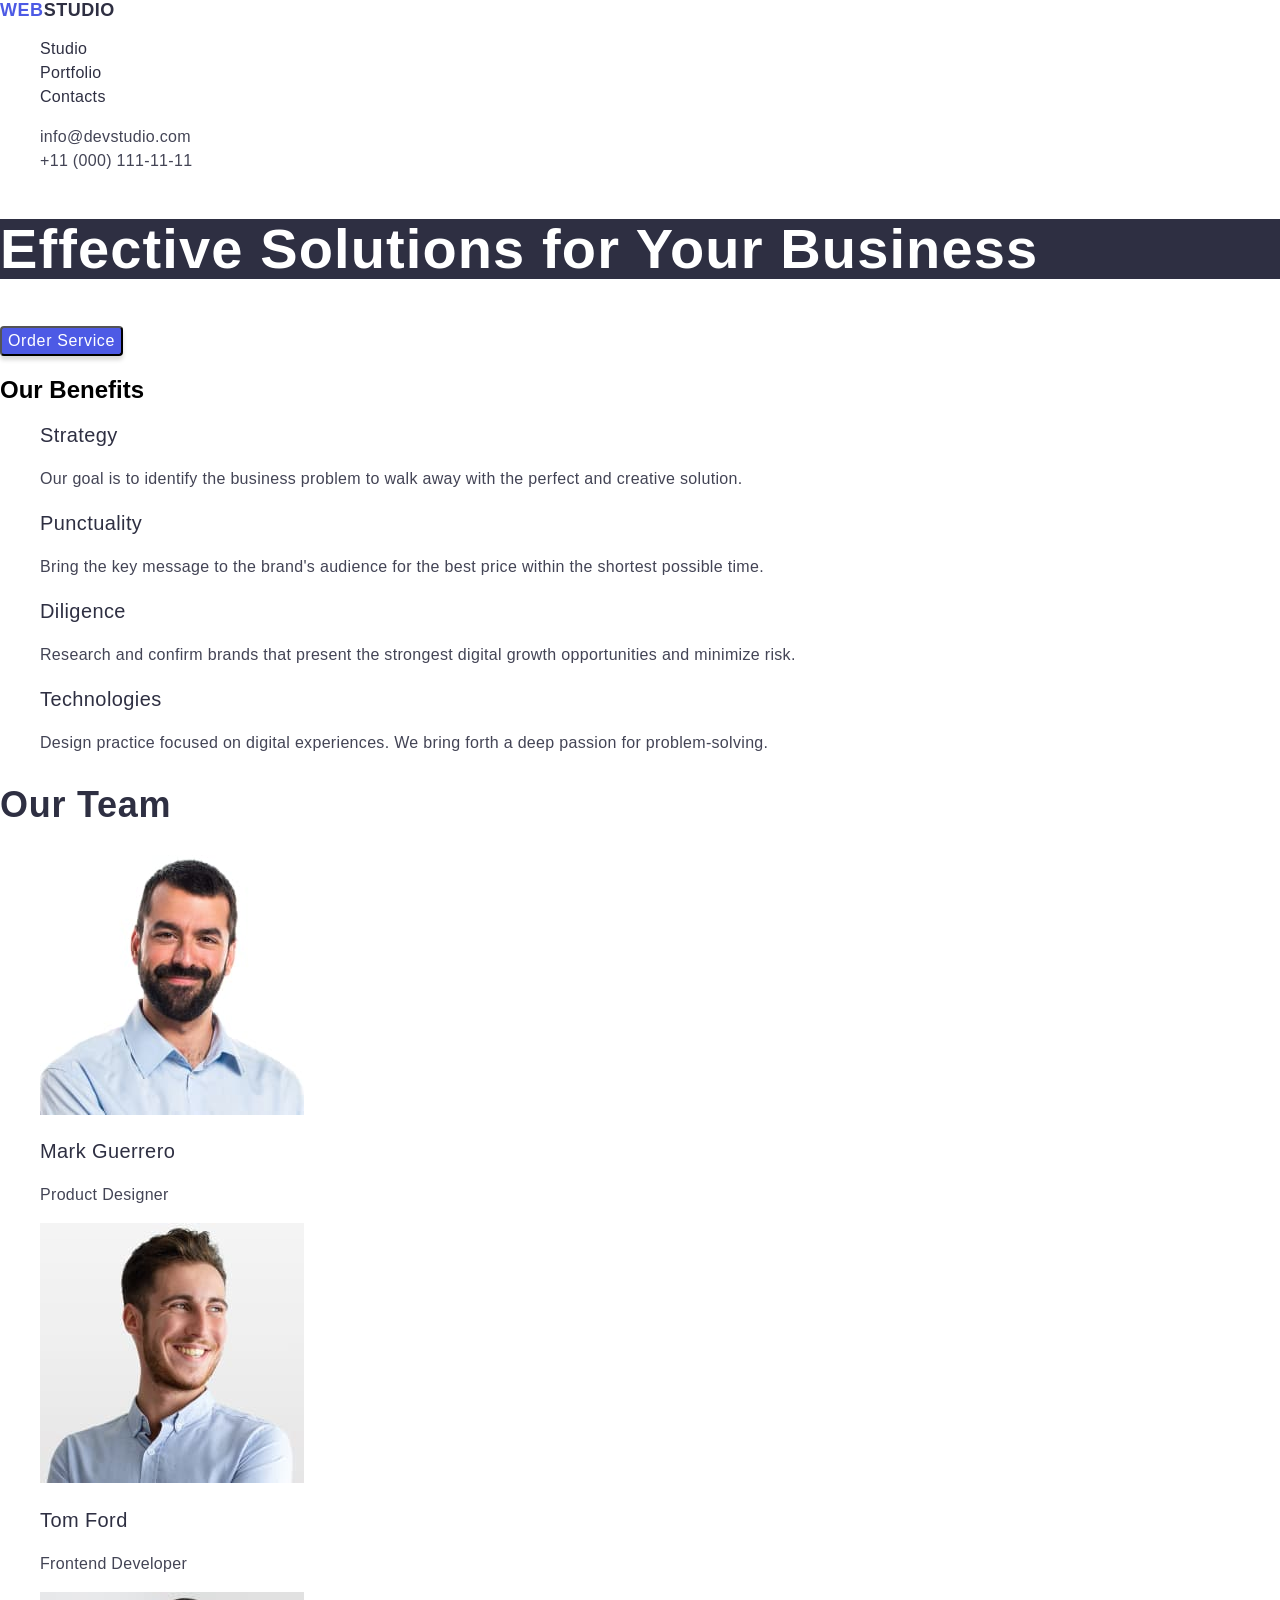
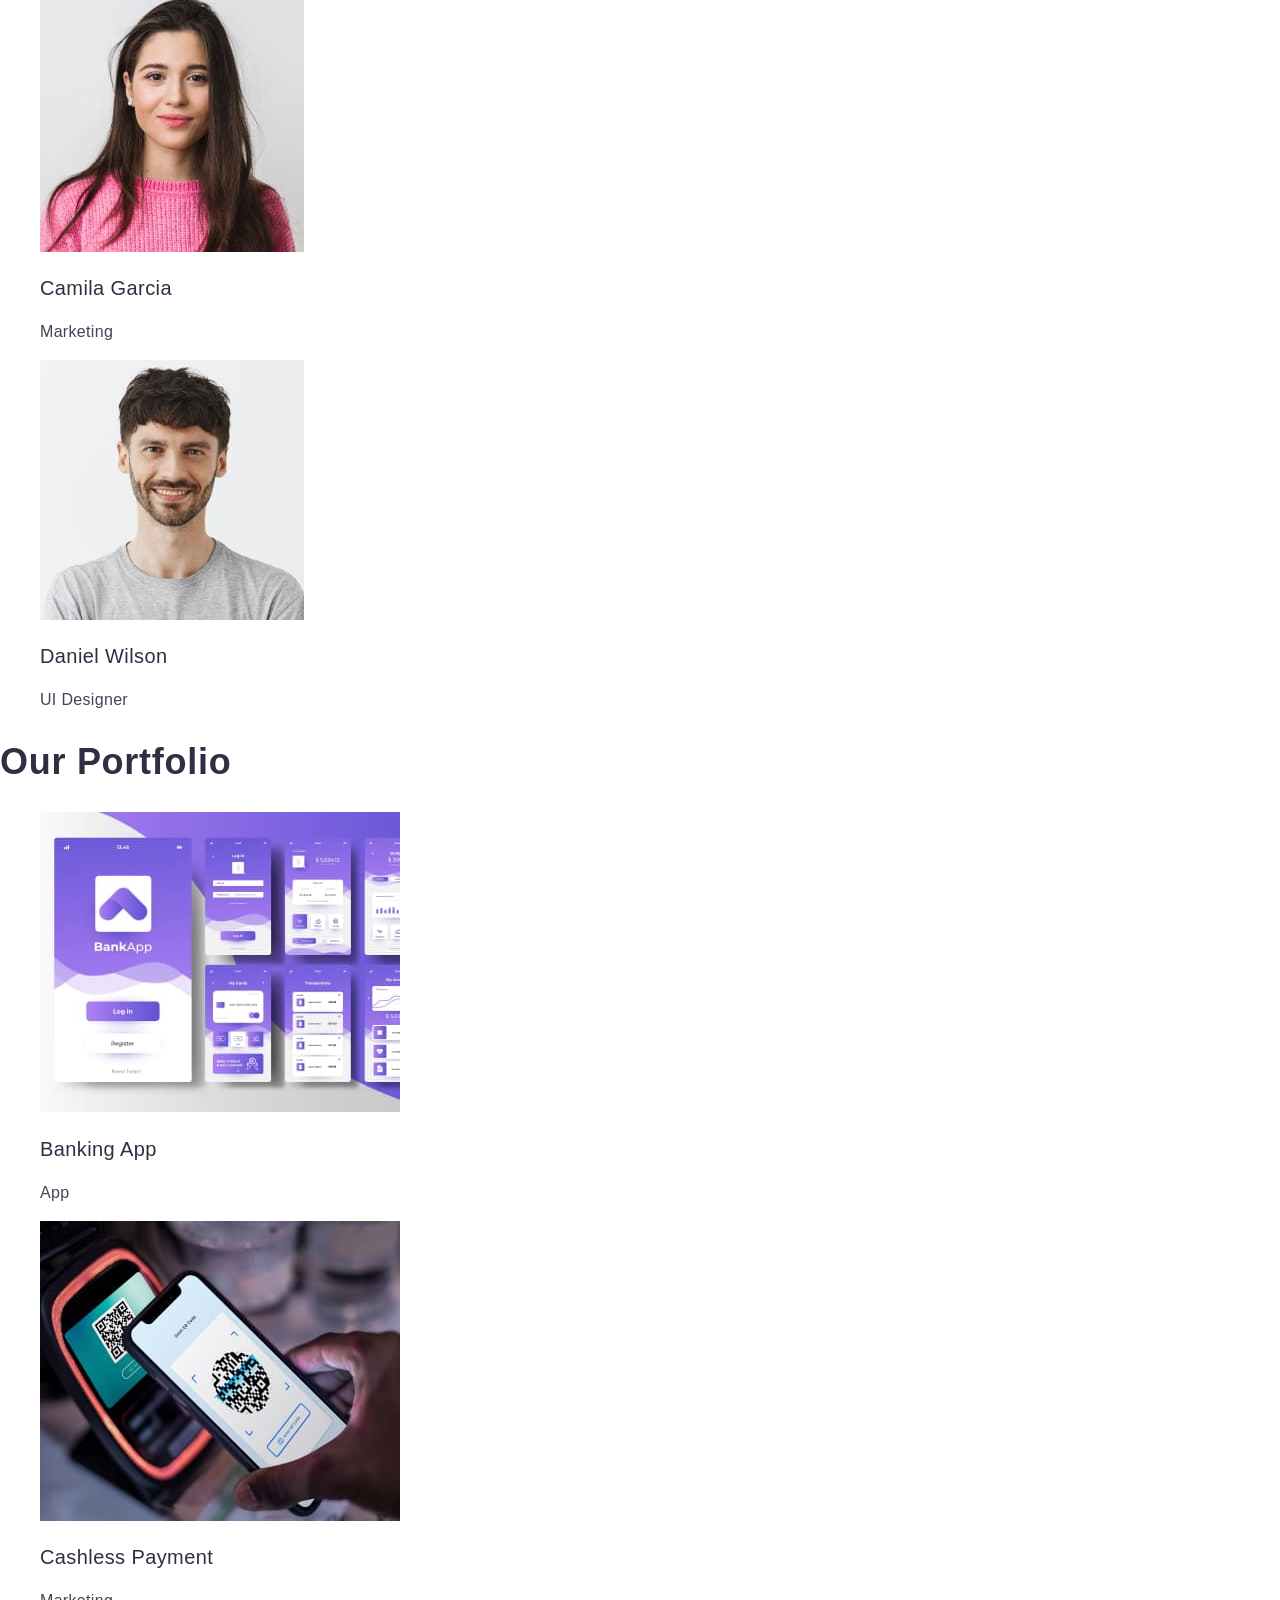
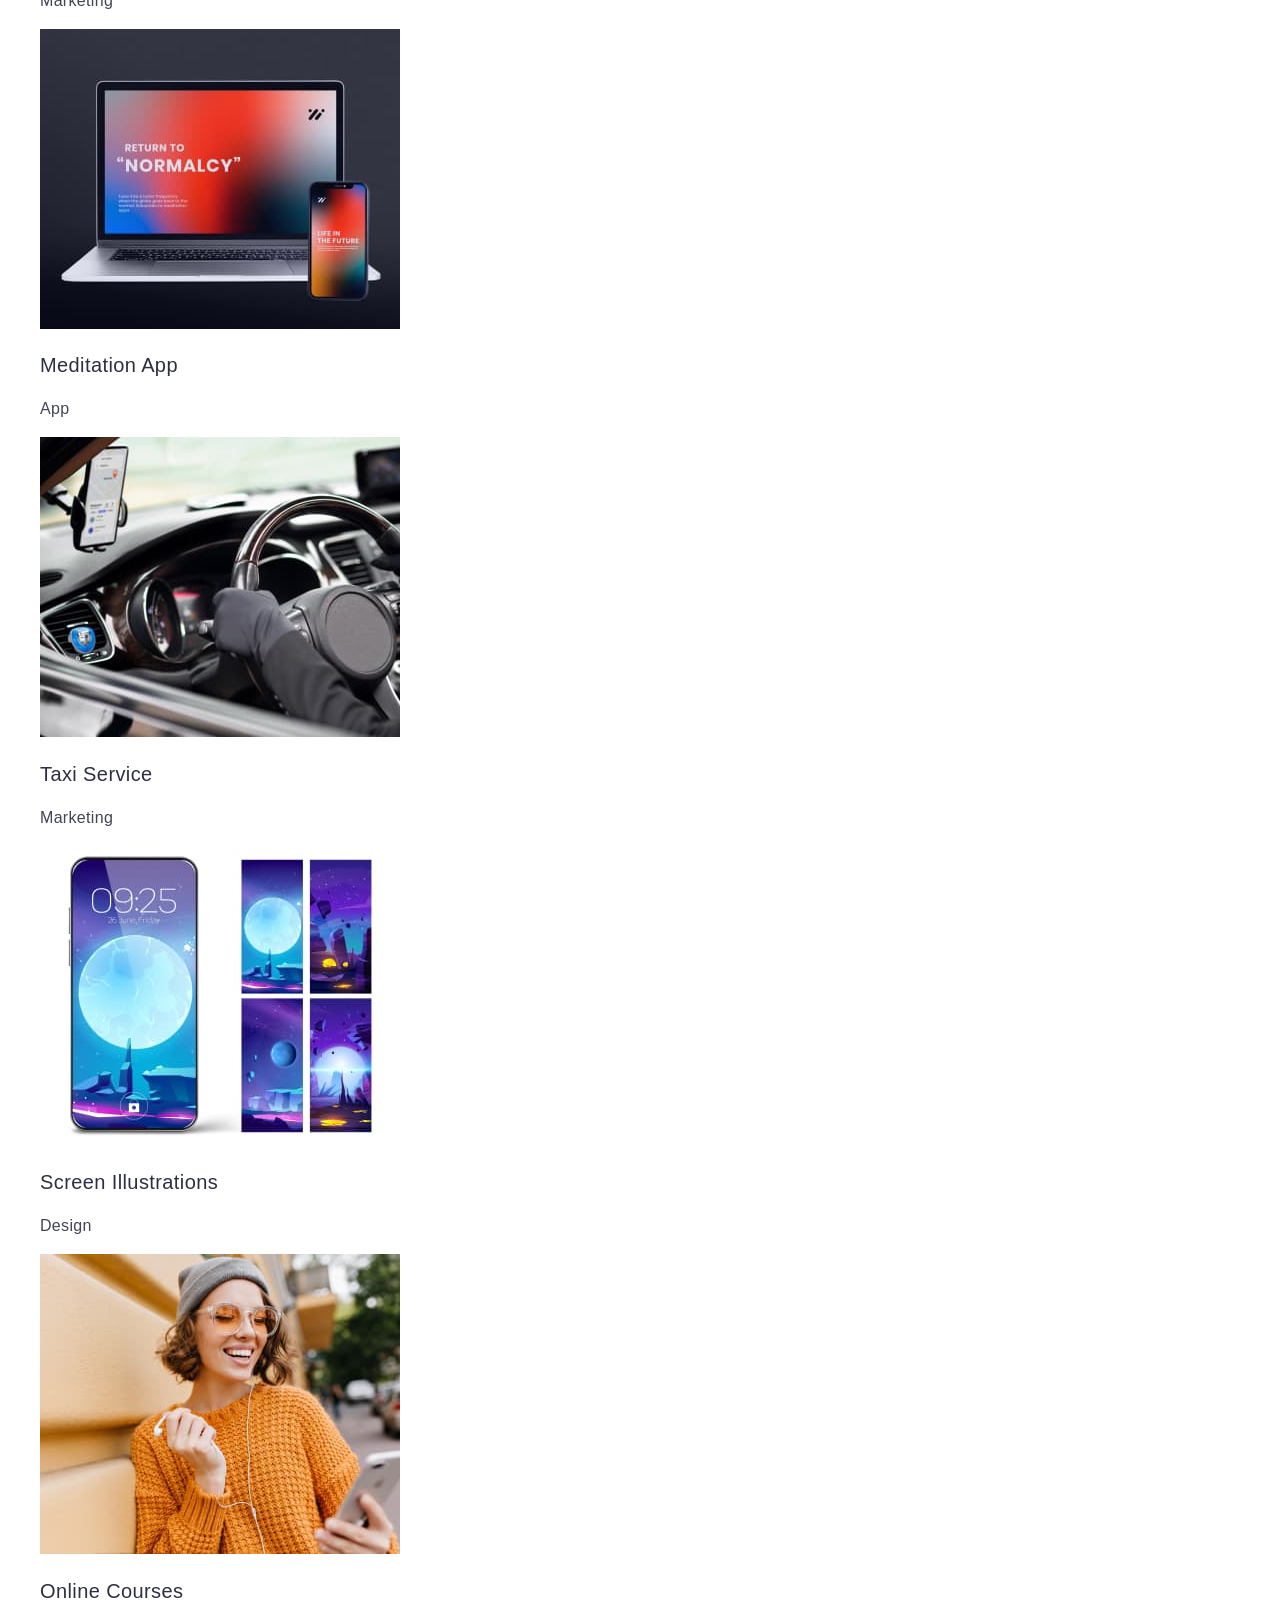
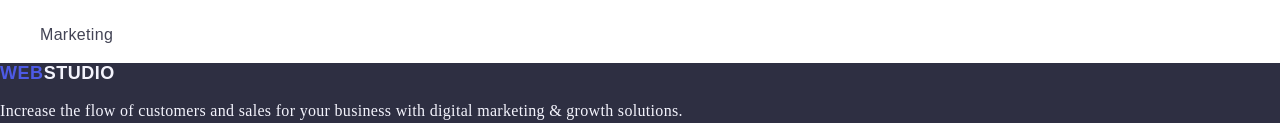
==== commit 6820a067: "alt" ====
--- a/index.html
+++ b/index.html
@@ -145,32 +145,62 @@
         <h2 class="portfolio-header">Our Portfolio</h2>
         <ul class="list">
           <li>
-            <img src="./images/banking_app.jpg" alt="" />
+            <img
+              src="./images/banking_app.jpg"
+              alt="banking app photo"
+              width="360"
+              height="300"
+            />
             <h3 class="portfolio-title">Banking App</h3>
             <p class="portfolio-paragraf">App</p>
           </li>
           <li>
-            <img src="./images/cashless_payment.jpg" alt="" />
+            <img
+              src="./images/cashless_payment.jpg"
+              alt="photo of QR payment"
+              width="360"
+              height="300"
+            />
             <h3 class="portfolio-title">Cashless Payment</h3>
             <p class="portfolio-paragraf">Marketing</p>
           </li>
           <li>
-            <img src="./images/meditation_app.jpg" alt="" />
+            <img
+              src="./images/meditation_app.jpg"
+              alt="photo of meditation app"
+              width="360"
+              height="300"
+            />
             <h3 class="portfolio-title">Meditation App</h3>
             <p class="portfolio-paragraf">App</p>
           </li>
           <li>
-            <img src="./images/taxi_service.jpg" alt="" />
+            <img
+              src="./images/taxi_service.jpg"
+              alt="car photo"
+              width="360"
+              height="300"
+            />
             <h3 class="portfolio-title">Taxi Service</h3>
             <p class="portfolio-paragraf">Marketing</p>
           </li>
           <li>
-            <img src="./images/screen_illustrations.jpg" alt="" />
+            <img
+              src="./images/screen_illustrations.jpg"
+              alt=""
+              width="360"
+              height="300"
+            />
             <h3 class="portfolio-title">Screen Illustrations</h3>
             <p class="portfolio-paragraf">Design</p>
           </li>
           <li>
-            <img src="./images/online-courses.jpg" alt="" />
+            <img
+              src="./images/online-courses.jpg"
+              alt="screen illustrations photo"
+              width="360"
+              height="300"
+            />
             <h3 class="portfolio-title">Online Courses</h3>
             <p class="portfolio-paragraf">Marketing</p>
           </li>
--- a/css/styles.css
+++ b/css/styles.css
@@ -14,7 +14,7 @@
   cursor: pointer;
   border-radius: 4px;
   background-color: #4d5ae5;
-  box-shadow: 0, 0, 0, 0.15;
+  box-shadow: 0px 4px 4px 0px rgba(0, 0, 0, 0.15);
   font-family: Roboto, sans-serif;
   font-size: 16px;
   font-weight: 500;
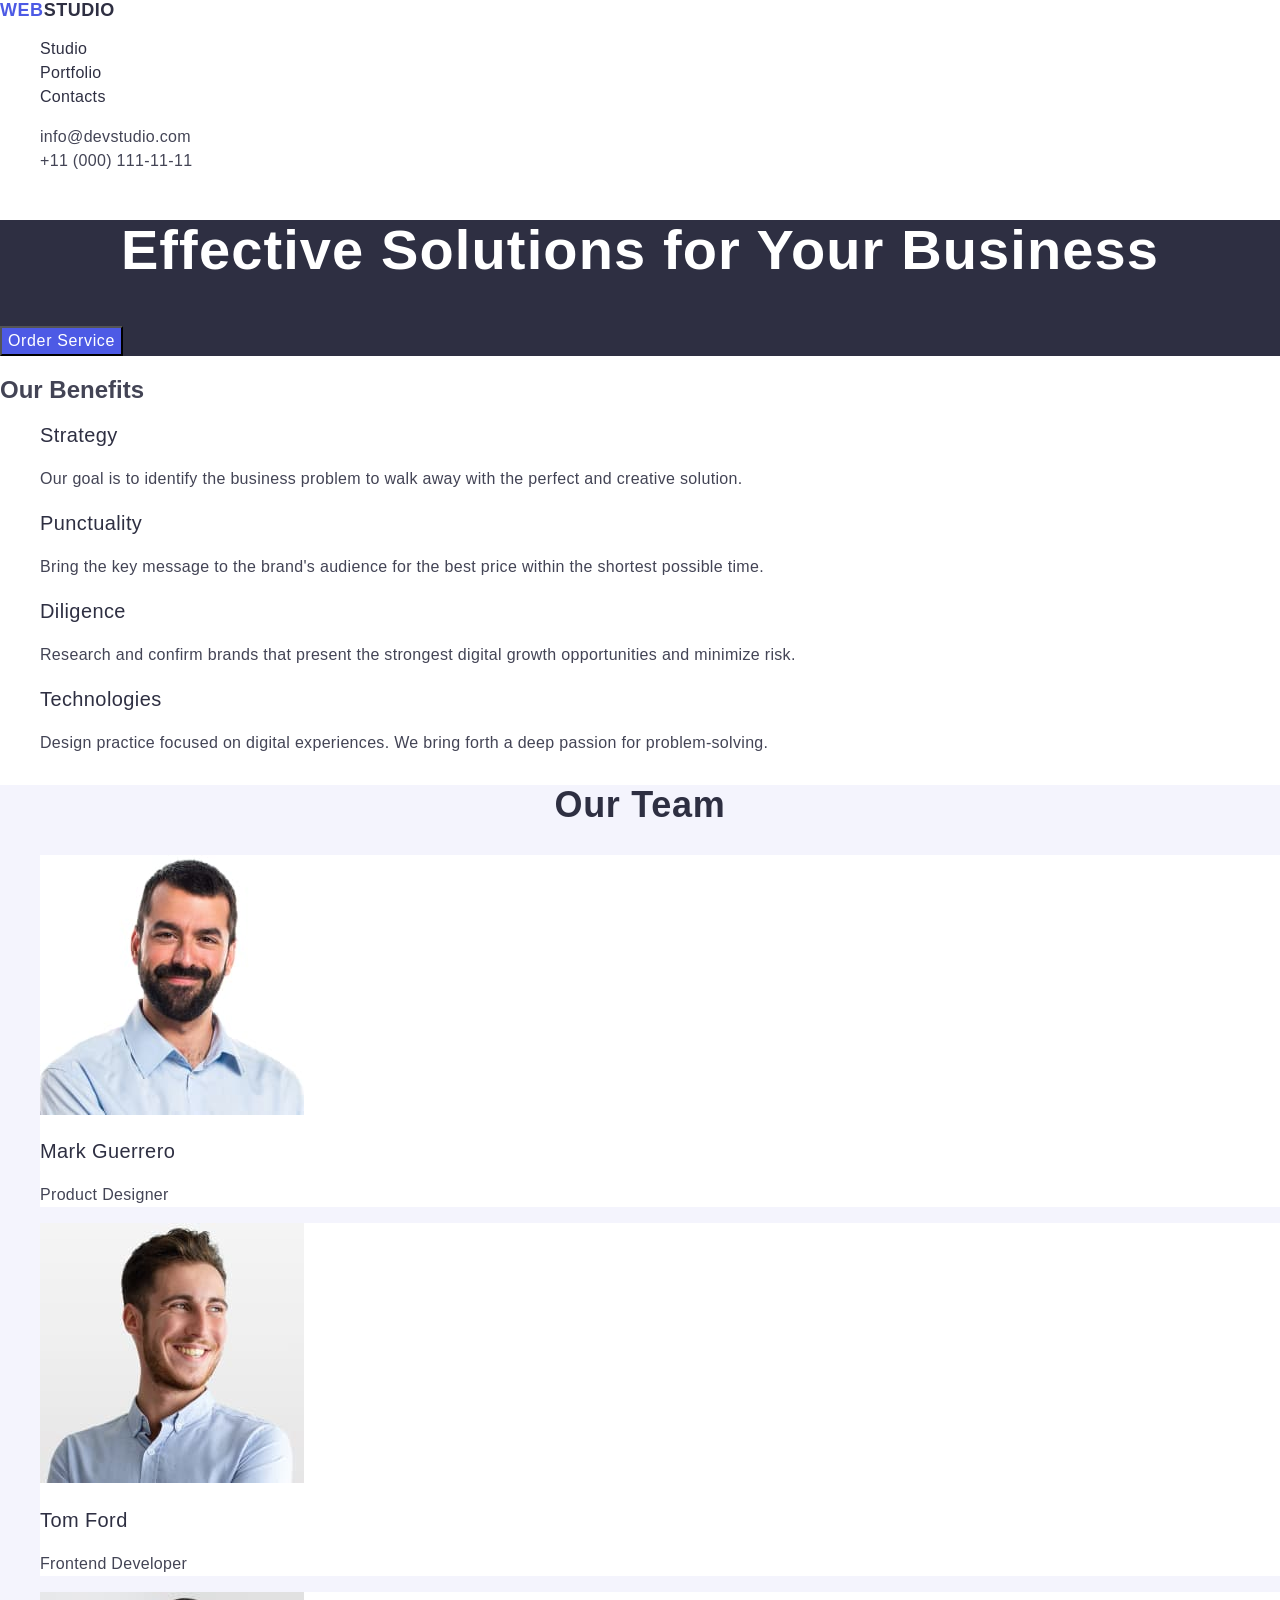
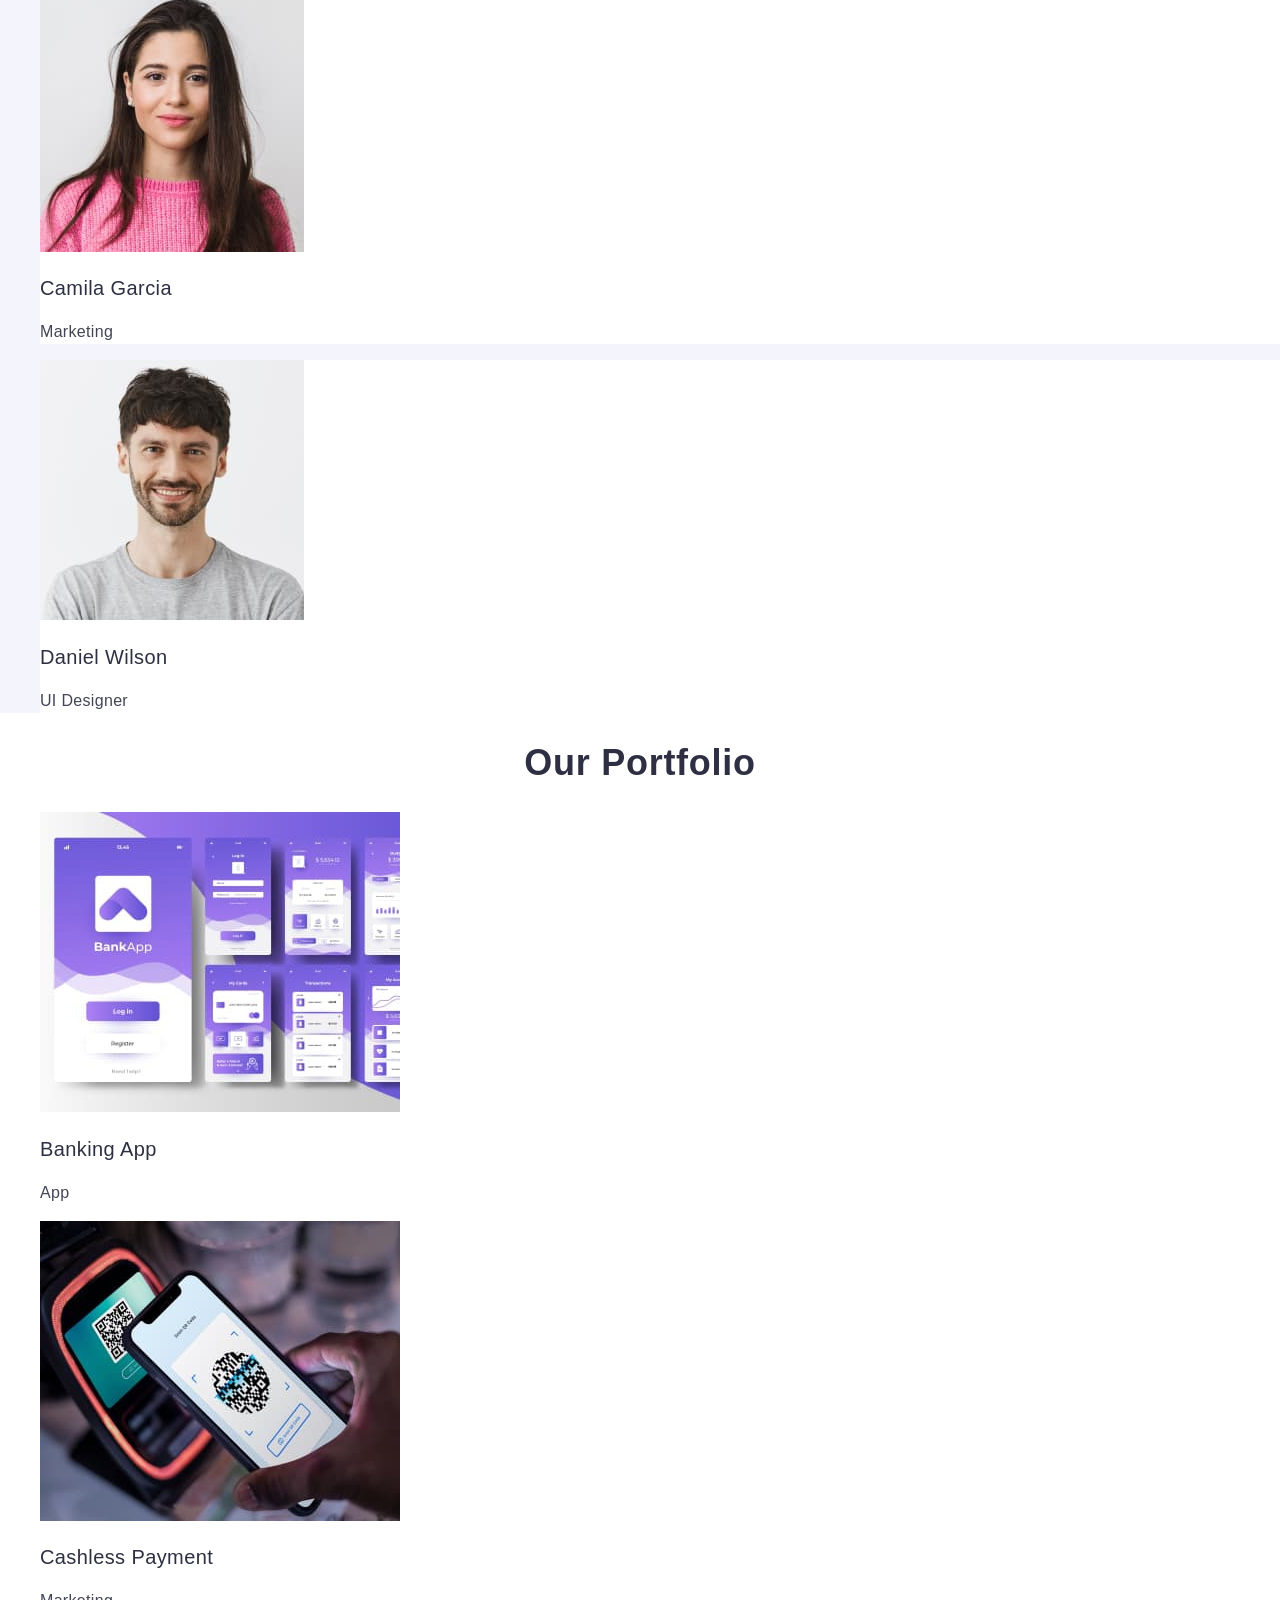
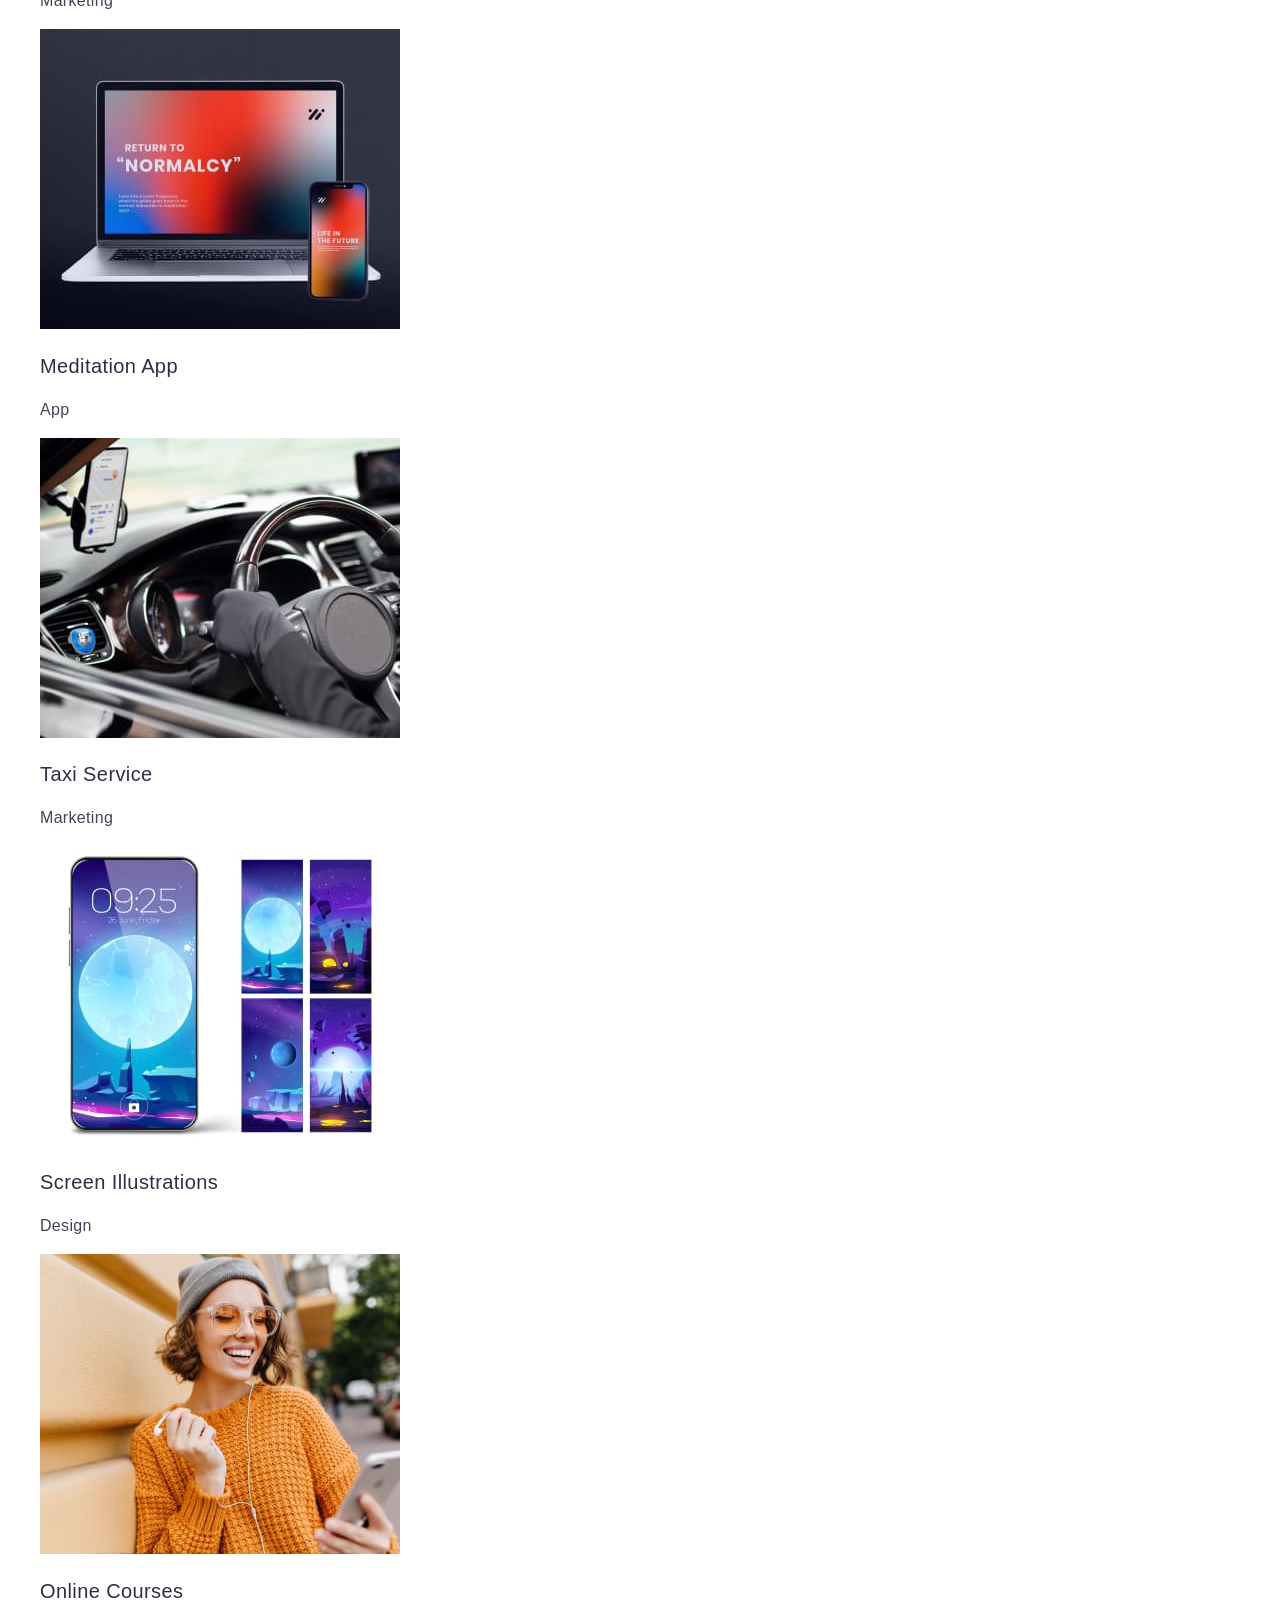
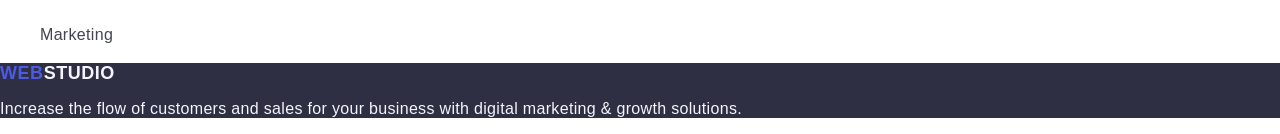
==== commit 5436d1f3: "fixed" ====
--- a/index.html
+++ b/index.html
@@ -23,7 +23,7 @@
     <header class="page-header">
       <nav class="page-nav">
         <a href="./index.html" class="logo link">
-          <span class="logo-web link">Web</span>Studio</a
+          Web<span class="logo-studio link">Studio</span></a
         >
         <ul class="menu list">
           <li class="menu-item">
@@ -37,8 +37,8 @@
           </li>
         </ul>
       </nav>
-      <address>
-        <!-- CONTACTS -->
+      <!-- CONTACTS -->
+      <address class="header-contacts">
         <ul class="list">
           <li>
             <a href="mailto:info@devstudio.com" class="link contacts"
@@ -55,9 +55,9 @@
     </header>
     <main>
       <!-- HERO SECTION -->
-      <section>
+      <section class="hero-section">
         <h1 class="title">Effective Solutions for Your Business</h1>
-        <button type="button">Order Service</button>
+        <button type="button" class="hero-button">Order Service</button>
       </section>
       <!-- BENEFITS -->
       <section>
@@ -95,10 +95,10 @@
       </section>
 
       <!-- OUR TEAM -->
-      <section>
+      <section class="team-section">
         <h2 class="team-header">Our Team</h2>
-        <ul class="list">
-          <li>
+        <ul>
+          <li class="list team-list">
             <img
               src="./images/mark_guerrero.jpg"
               alt="Mark Guerrero"
@@ -108,7 +108,7 @@
             <h3 class="team-title">Mark Guerrero</h3>
             <p class="team-paragraf">Product Designer</p>
           </li>
-          <li>
+          <li class="list team-list">
             <img
               src="./images/tom_ford.jpg"
               alt="Tom Ford"
@@ -118,7 +118,7 @@
             <h3 class="team-title">Tom Ford</h3>
             <p class="team-paragraf">Frontend Developer</p>
           </li>
-          <li>
+          <li class="list team-list">
             <img
               src="./images/camila_garcia.jpg"
               alt="Camila Garcia"
@@ -128,7 +128,7 @@
             <h3 class="team-title">Camila Garcia</h3>
             <p class="team-paragraf">Marketing</p>
           </li>
-          <li>
+          <li class="list team-list">
             <img
               src="./images/daniel_wilson.jpg"
               alt="Daniel Wilson"
@@ -187,7 +187,7 @@
           <li>
             <img
               src="./images/screen_illustrations.jpg"
-              alt=""
+              alt="screen illustrations photo"
               width="360"
               height="300"
             />
@@ -197,7 +197,7 @@
           <li>
             <img
               src="./images/online-courses.jpg"
-              alt="screen illustrations photo"
+              alt="photo of a girl"
               width="360"
               height="300"
             />
@@ -209,8 +209,8 @@
     </main>
     <!-- FOOTER -->
     <footer class="footer-bg">
-      <a href="./index.html" class="logo-footer link">
-        <span class="logo-web">Web</span>Studio</a
+      <a href="./index.html" class="logo link">
+        Web<span class="logo-footer">Studio</span></a
       >
       <p class="footer-paragraf">
         Increase the flow of customers and sales for your business with digital
--- a/css/styles.css
+++ b/css/styles.css
@@ -1,6 +1,8 @@
 /* General Styles */
 body {
   font-family: Roboto, sans-serif;
+  color: #434455;
+  background-color: #fff;
 }
 
 .list {
@@ -9,12 +11,15 @@
 .link {
   text-decoration: none;
 }
+.header-contacts {
+  font-style: normal;
+}
 /* BUTTON */
-button {
+.hero-button {
   cursor: pointer;
-  border-radius: 4px;
+
   background-color: #4d5ae5;
-  box-shadow: 0px 4px 4px 0px rgba(0, 0, 0, 0.15);
+
   font-family: Roboto, sans-serif;
   font-size: 16px;
   font-weight: 500;
@@ -22,32 +27,34 @@
   letter-spacing: 0.04em;
   color: #ffffff;
 }
+.hero-button:hover,
+.hero-button:focus {
+  background-color: #404bbf;
+}
 /* Link Styles */
-.logo {
-  color: var(--NAVY-BLUE, #2e2f42);
+.logo-studio {
+  color: #2e2f42;
   font-family: "Raleway", sans-serif;
   font-size: 18px;
 
   font-weight: 700;
-  line-height: 1.16; /* 116.667% */
+  line-height: 1.17; /* 116.667% */
   letter-spacing: 0.03em;
   text-transform: uppercase;
 }
-.logo-web {
-  color: var(--IRIS, #4d5ae5);
+.logo {
+  color: #4d5ae5;
   font-family: "Raleway", sans-serif;
   font-size: 18px;
-
   font-weight: 700;
-  line-height: 1.16; /* 116.667% */
+  line-height: 1.17; /* 116.667% */
   letter-spacing: 0.03em;
   text-transform: uppercase;
 }
 .logo-footer {
-  color: var(--CLOUD, #f4f4fd);
+  color: #f4f4fd;
   font-family: "Raleway", sans-serif;
   font-size: 18px;
-
   font-weight: 700;
   line-height: 1.16; /* 116.667% */
   letter-spacing: 0.03em;
@@ -55,7 +62,6 @@
 }
 
 .menu-link {
-  font-family: Roboto, sans-serif;
   font-size: 16px;
   font-weight: 500;
   line-height: 1.5; /* 150% */
@@ -68,9 +74,7 @@
   color: #404bbf;
 }
 .contacts {
-  font-family: Roboto, sans-serif;
   font-size: 16px;
-  font-style: normal;
   font-weight: 400;
   line-height: 1.5; /* 150% */
   letter-spacing: 0.02em;
@@ -82,17 +86,18 @@
 }
 /* SECTION 1-MAIN */
 .title {
-  font-family: Roboto, sans-serif;
   font-size: 56px;
   color: #ffffff;
   font-weight: 700;
   line-height: 1.07; /* 107.143% */
   letter-spacing: 0.02em;
+  text-align: center;
+}
+.hero-section {
   background-color: #2e2f42;
 }
 /* SECTION 2-BENEFITS */
 .benefits-title {
-  font-family: Roboto, sans-serif;
   font-size: 20px;
   font-weight: 500;
   line-height: 1.2; /* 120% */
@@ -100,25 +105,27 @@
   color: #2e2f42;
 }
 .benefits-paragraf {
-  font-family: Roboto, sans-serif;
   font-size: 16px;
-  font-weight: 400;
   line-height: 1.5; /* 150% */
   letter-spacing: 0.02em;
-  color: #434455;
 }
 /* SECTION 3-OUR TEAM */
+.team-section {
+  background-color: #f4f4fd;
+}
+.team-list {
+  background-color: #ffffff;
+}
 .team-header {
-  font-family: Roboto, sans-serif;
   font-size: 36px;
   font-weight: 700;
   line-height: 1.11; /* 111.111% */
   letter-spacing: 0.02em;
   text-transform: capitalize;
   color: #2e2f42;
+  text-align: center;
 }
 .team-title {
-  font-family: Roboto, sans-serif;
   font-size: 20px;
   font-weight: 500;
   line-height: 1.2; /* 120% */
@@ -126,25 +133,21 @@
   color: #2e2f42;
 }
 .team-paragraf {
-  font-family: Roboto, sans-serif;
   font-size: 16px;
-  font-weight: 400;
   line-height: 1.5; /* 150% */
   letter-spacing: 0.02em;
-  color: #434455;
 }
 /* SECTION 4-PORTFOLIO */
 .portfolio-header {
-  font-family: Roboto, sans-serif;
   font-size: 36px;
   font-weight: 700;
   line-height: 1.11; /* 111.111% */
   letter-spacing: 0.02em;
   text-transform: capitalize;
   color: #2e2f42;
+  text-align: center;
 }
 .portfolio-title {
-  font-family: Roboto, sans-serif;
   font-size: 20px;
   font-weight: 500;
   line-height: 1.2; /* 120% */
@@ -152,22 +155,17 @@
   color: #2e2f42;
 }
 .portfolio-paragraf {
-  font-family: Roboto, sans-serif;
   font-size: 16px;
-  font-weight: 400;
   line-height: 1.5; /* 150% */
   letter-spacing: 0.02em;
-  color: #434455;
 }
 /* FOOTER */
 .footer-bg {
   background-color: #2e2f42;
 }
 .footer-paragraf {
-  font-family: Roboto;
   font-size: 16px;
-  font-weight: 400;
-  line-height: 1.5; /* 150% */
+  line-height: 1.17; /* 150% */
   letter-spacing: 0.02em;
   color: #f4f4fd;
 }
